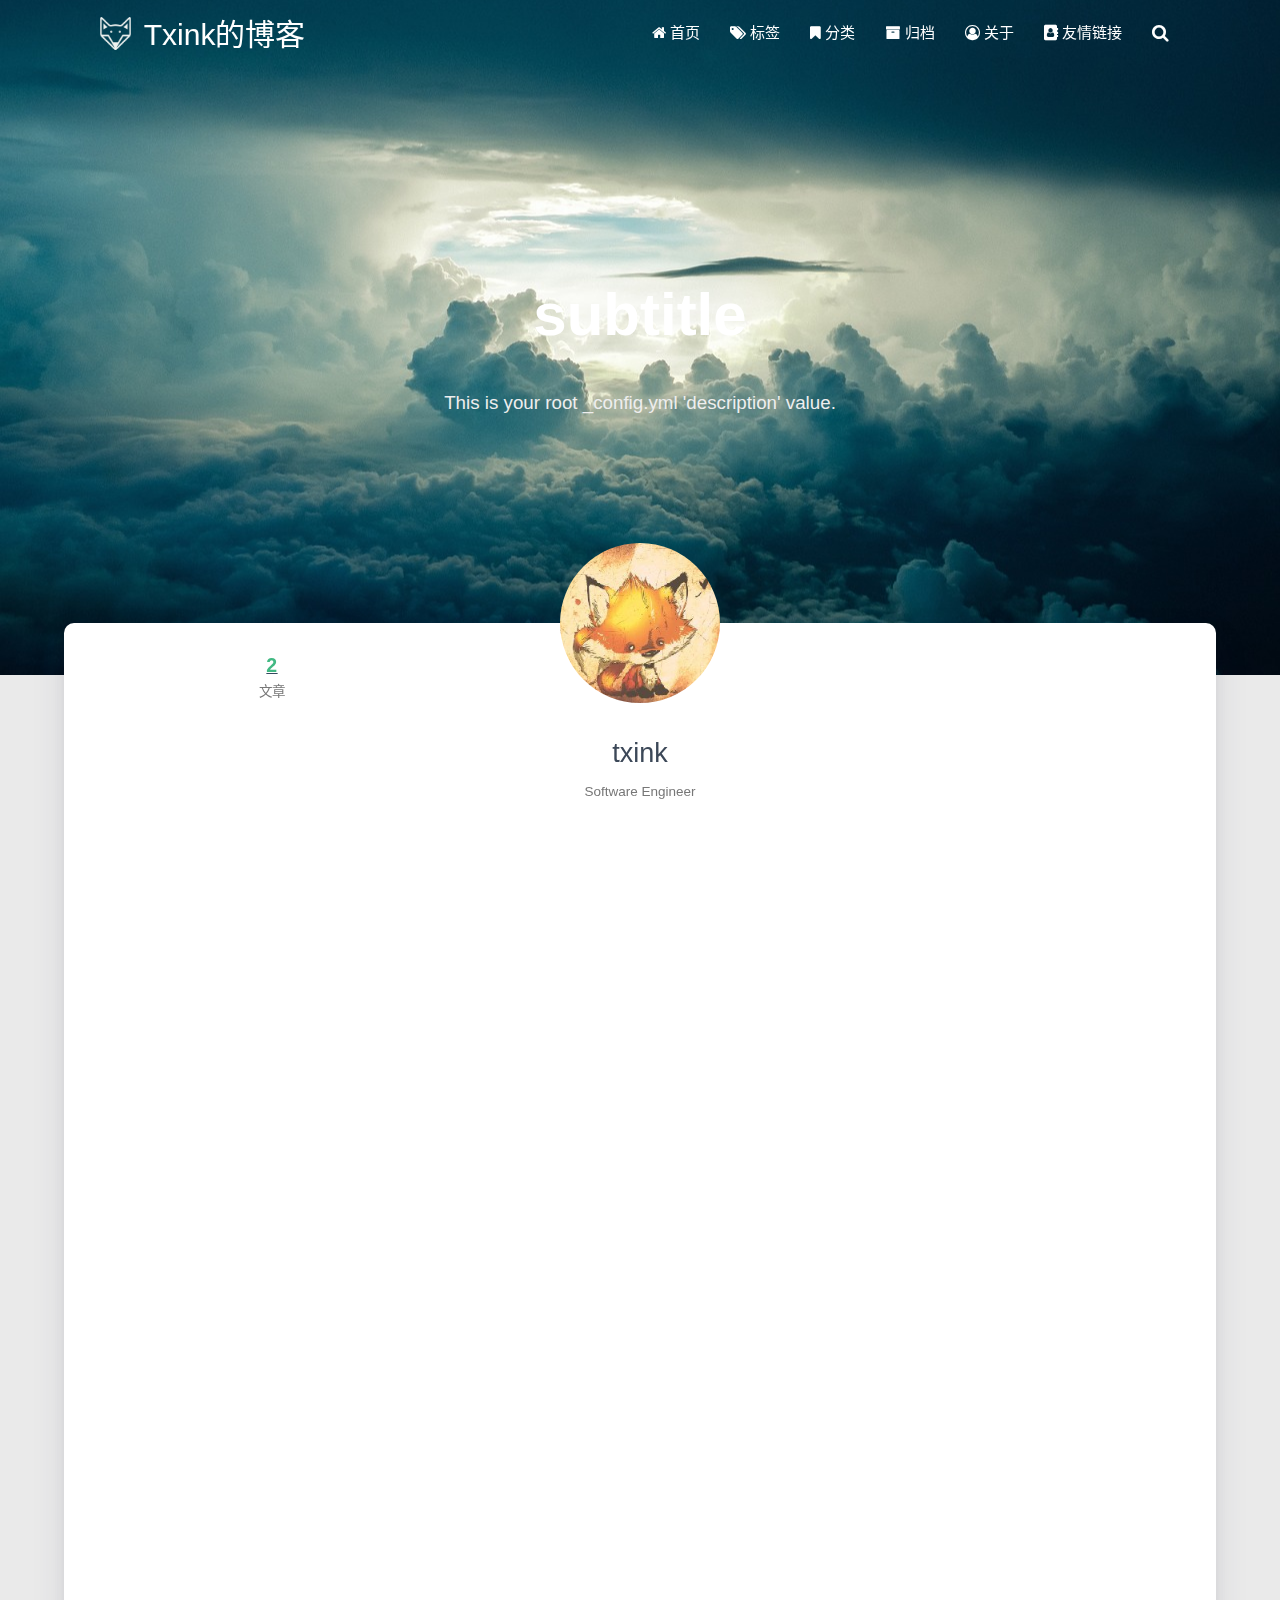
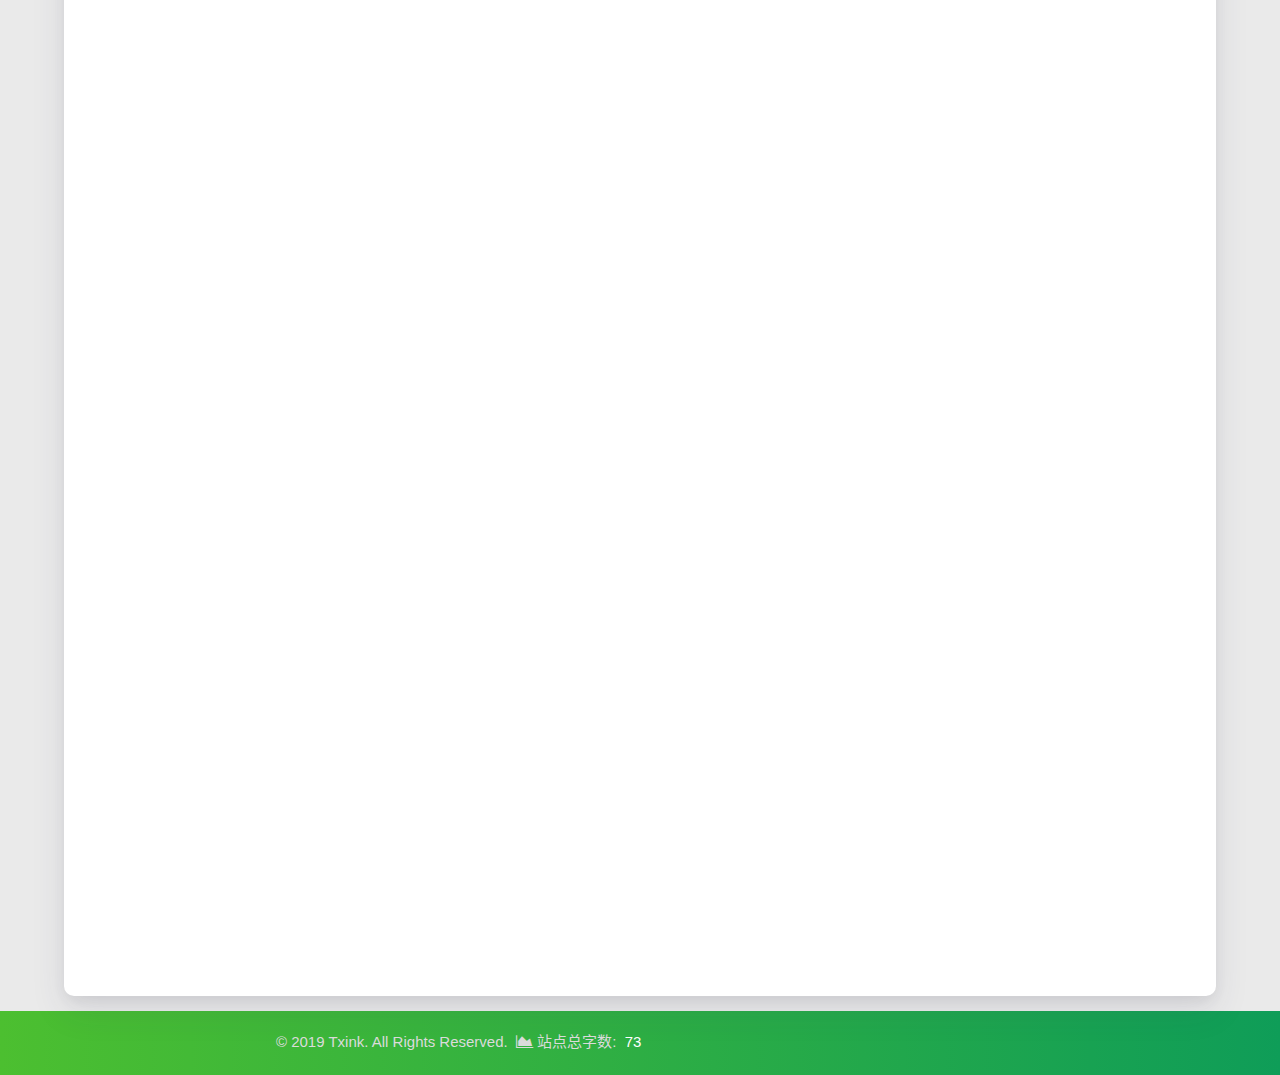
==== about/index.html @ bdb1dfc4 "Site updated: 2019-09-08 16:12:23" ====
<!DOCTYPE HTML>
<html lang="zh-CN">


<head><meta name="generator" content="Hexo 3.9.0">
    <meta charset="utf-8">
    <meta name="keywords" content="关于, Txink的博客">
    <meta name="description" content="关于 | Txink的博客">
    <meta http-equiv="X-UA-Compatible" content="IE=edge">
    <meta name="viewport" content="width=device-width, initial-scale=1.0, user-scalable=no">
    <meta name="renderer" content="webkit|ie-stand|ie-comp">
    <meta name="mobile-web-app-capable" content="yes">
    <meta name="format-detection" content="telephone=no">
    <meta name="apple-mobile-web-app-capable" content="yes">
    <meta name="apple-mobile-web-app-status-bar-style" content="black-translucent">
    <title>关于 | Txink的博客</title>
    <link rel="icon" type="image/png" href="/favicon.png">

    <link rel="stylesheet" type="text/css" href="/libs/awesome/css/font-awesome.min.css">
    <link rel="stylesheet" type="text/css" href="/libs/materialize/materialize.min.css">
    <link rel="stylesheet" type="text/css" href="/libs/aos/aos.css">
    <link rel="stylesheet" type="text/css" href="/libs/animate/animate.min.css">
    <link rel="stylesheet" type="text/css" href="/libs/lightGallery/css/lightgallery.min.css">
    <link rel="stylesheet" type="text/css" href="/css/matery.css">
    <link rel="stylesheet" type="text/css" href="/css/my.css">
    <style type="text/css">
        
    </style>

    <script src="/libs/jquery/jquery-2.2.0.min.js"></script>
<link rel="stylesheet" href="/css/prism-tomorrow.css" type="text/css">
<link rel="stylesheet" href="/css/prism-line-numbers.css" type="text/css"></head>


<body>

<header class="navbar-fixed">
    <nav id="headNav" class="bg-color nav-transparent">
        <div id="navContainer" class="nav-wrapper container">
            <div class="brand-logo">
                <a href="/" class="waves-effect waves-light">
                    
                    <img src="/medias/logo.png" class="logo-img" alt="LOGO">
                    
                    <span class="logo-span">Txink的博客</span>
                </a>
            </div>
            

<a href="#" data-target="mobile-nav" class="sidenav-trigger button-collapse"><i class="fa fa-navicon"></i></a>
<ul class="right">
    
    <li class="hide-on-med-and-down">
        <a href="/" class="waves-effect waves-light">
            
            <i class="fa fa-home"></i>
            
            <span>首页</span>
        </a>
    </li>
    
    <li class="hide-on-med-and-down">
        <a href="/tags" class="waves-effect waves-light">
            
            <i class="fa fa-tags"></i>
            
            <span>标签</span>
        </a>
    </li>
    
    <li class="hide-on-med-and-down">
        <a href="/categories" class="waves-effect waves-light">
            
            <i class="fa fa-bookmark"></i>
            
            <span>分类</span>
        </a>
    </li>
    
    <li class="hide-on-med-and-down">
        <a href="/archives" class="waves-effect waves-light">
            
            <i class="fa fa-archive"></i>
            
            <span>归档</span>
        </a>
    </li>
    
    <li class="hide-on-med-and-down">
        <a href="/about" class="waves-effect waves-light">
            
            <i class="fa fa-user-circle-o"></i>
            
            <span>关于</span>
        </a>
    </li>
    
    <li class="hide-on-med-and-down">
        <a href="/friends" class="waves-effect waves-light">
            
            <i class="fa fa-address-book"></i>
            
            <span>友情链接</span>
        </a>
    </li>
    
    <li>
        <a href="#searchModal" class="modal-trigger waves-effect waves-light">
            <i id="searchIcon" class="fa fa-search" title="搜索"></i>
        </a>
    </li>
</ul>

<div id="mobile-nav" class="side-nav sidenav">

    <div class="mobile-head bg-color">
        
        <img src="/medias/logo.png" class="logo-img circle responsive-img">
        
        <div class="logo-name">Txink的博客</div>
        <div class="logo-desc">
            
            Never really desperate, only the lost of the soul.
            
        </div>
    </div>

    

    <ul class="menu-list mobile-menu-list">
        
        <li>
            <a href="/" class="waves-effect waves-light">
                
                <i class="fa fa-fw fa-home"></i>
                
                首页
            </a>
        </li>
        
        <li>
            <a href="/tags" class="waves-effect waves-light">
                
                <i class="fa fa-fw fa-tags"></i>
                
                标签
            </a>
        </li>
        
        <li>
            <a href="/categories" class="waves-effect waves-light">
                
                <i class="fa fa-fw fa-bookmark"></i>
                
                分类
            </a>
        </li>
        
        <li>
            <a href="/archives" class="waves-effect waves-light">
                
                <i class="fa fa-fw fa-archive"></i>
                
                归档
            </a>
        </li>
        
        <li>
            <a href="/about" class="waves-effect waves-light">
                
                <i class="fa fa-fw fa-user-circle-o"></i>
                
                关于
            </a>
        </li>
        
        <li>
            <a href="/friends" class="waves-effect waves-light">
                
                <i class="fa fa-fw fa-address-book"></i>
                
                友情链接
            </a>
        </li>
        
        
        <li><div class="divider"></div></li>
        <li>
            <a href="https://github.com/blinkfox/hexo-theme-matery" class="waves-effect waves-light" target="_blank">
                <i class="fa fa-github-square fa-fw"></i>Fork Me
            </a>
        </li>
        
    </ul>
</div>

        </div>

        
            <style>
    .nav-transparent .github-corner {
        display: none !important;
    }

    .github-corner {
        position: absolute;
        z-index: 10;
        top: 0;
        right: 0;
        border: 0;
        transform: scale(1.1);
    }

    .github-corner svg {
        color: #0f9d58;
        fill: #fff;
        height: 64px;
        width: 64px;
    }

    .github-corner:hover .octo-arm {
        animation: a 0.56s ease-in-out;
    }

    .github-corner .octo-arm {
        animation: none;
    }

    @keyframes a {
        0%,
        to {
            transform: rotate(0);
        }
        20%,
        60% {
            transform: rotate(-25deg);
        }
        40%,
        80% {
            transform: rotate(10deg);
        }
    }
</style>

<a href="https://github.com/blinkfox/hexo-theme-matery" class="github-corner tooltipped hide-on-med-and-down" target="_blank"
   data-tooltip="Fork Me" data-position="left" data-delay="50">
    <svg viewBox="0 0 250 250" aria-hidden="true">
        <path d="M0,0 L115,115 L130,115 L142,142 L250,250 L250,0 Z"></path>
        <path d="M128.3,109.0 C113.8,99.7 119.0,89.6 119.0,89.6 C122.0,82.7 120.5,78.6 120.5,78.6 C119.2,72.0 123.4,76.3 123.4,76.3 C127.3,80.9 125.5,87.3 125.5,87.3 C122.9,97.6 130.6,101.9 134.4,103.2"
              fill="currentColor" style="transform-origin: 130px 106px;" class="octo-arm"></path>
        <path d="M115.0,115.0 C114.9,115.1 118.7,116.5 119.8,115.4 L133.7,101.6 C136.9,99.2 139.9,98.4 142.2,98.6 C133.8,88.0 127.5,74.4 143.8,58.0 C148.5,53.4 154.0,51.2 159.7,51.0 C160.3,49.4 163.2,43.6 171.4,40.1 C171.4,40.1 176.1,42.5 178.8,56.2 C183.1,58.6 187.2,61.8 190.9,65.4 C194.5,69.0 197.7,73.2 200.1,77.6 C213.8,80.2 216.3,84.9 216.3,84.9 C212.7,93.1 206.9,96.0 205.4,96.6 C205.1,102.4 203.0,107.8 198.3,112.5 C181.9,128.9 168.3,122.5 157.7,114.1 C157.9,116.9 156.7,120.9 152.7,124.9 L141.0,136.5 C139.8,137.7 141.6,141.9 141.8,141.8 Z"
              fill="currentColor" class="octo-body"></path>
    </svg>
</a>
        
    </nav>

</header>

<style type="text/css">
    /* don't remove. */
    .about-cover {
        height: 75vh;
    }
</style>

<div class="bg-cover pd-header about-cover">
    <div class="container">
    <div class="row">
    <div class="col s10 offset-s1 m8 offset-m2 l8 offset-l2">
        <div class="brand">
            <div class="title center-align">
                
                    subtitle
                
            </div>

            <div class="description center-align">
                
                    This is your root _config.yml 'description' value.
                
            </div>
        </div>
    </div>
</div>
<script>
// 每天切换 banner 图.  Switch banner image every day.
$('.bg-cover').css('background-image', 'url(/medias/banner/' + new Date().getDay() + '.jpg)');
</script>
    </div>
</div>

<main class="content">

    <div id="aboutme" class="container about-container">
        <div class="card">
            <div class="card-content">
                <div class="row">
                    <div class="post-statis col l4 hide-on-med-and-down" data-aos="zoom-in-right">
                        
<div class="statis">
    <span class="count"><a href="/" target="_blank">2</a></span>
    <span class="name">文章</span>
</div>





                    </div>
                    <div class="col s12 m12 l4">
                        <div class="profile center-align">
                            <div class="avatar">
                                <img src="/medias/avatar.jpg" alt="txink"
                                     class="circle responsive-img avatar-img">
                            </div>
                            <div class="author">
                                <div class="post-statis hide-on-large-only" data-aos="zoom-in-right">
                                    
<div class="statis">
    <span class="count"><a href="/" target="_blank">2</a></span>
    <span class="name">文章</span>
</div>





                                </div>
                                <div class="title">txink</div>
                                <div class="career">Software Engineer</div>
                                <div class="social-link hide-on-large-only" data-aos="zoom-in-left">
                                    















                                </div>
                            </div>
                        </div>
                    </div>
                    <div class="col l4 hide-on-med-and-down" data-aos="zoom-in-left">
                        <div class="social-link">
                            















                        </div>
                    </div>
                </div>

                <div class="introduction center-align" data-aos="fade-up">If you wish to succeed, you should use persistence as your good friend, experience as your reference, prudence as your brother and hope as your sentry.</div>

                <style type="text/css">
    #posts-chart,
    #categories-chart,
    #tags-chart {
        width: 100%;
        height: 300px;
        margin: 0.5rem auto;
        padding: 0.5rem;
    }
</style>

<div id="postCharts" class="post-charts">
    <div class="title center-align" data-aos="zoom-in-up">
        <i class="fa fa-bar-chart"></i>&nbsp;&nbsp;文章统计图
    </div>
    <div class="row">
        <div class="chart col s12 m6 l4" data-aos="zoom-in-up">
            <div id="posts-chart"></div>
        </div>

        <div class="chart col s12 m6 l4" data-aos="zoom-in-up">
            <div id="categories-chart"></div>
        </div>

        <div class="chart col s12 m6 l4" data-aos="zoom-in-up">
            <div id="tags-chart"></div>
        </div>
    </div>
</div>

<script type="text/javascript" src="/libs/echarts/echarts.min.js"></script>
<script>
    let postsChart = echarts.init(document.getElementById('posts-chart'));
    let categoriesChart = echarts.init(document.getElementById('categories-chart'));
    let tagsChart = echarts.init(document.getElementById('tags-chart'));

    

    let postsOption = {
        title: {
            text: '文章发布统计图',
            top: -5,
            x: 'center'
        },
        tooltip: {
            trigger: 'axis'
        },
        xAxis: {
            type: 'category',
            data: ["2018-09","2018-10","2018-11","2018-12","2019-01","2019-02","2019-03","2019-04","2019-05","2019-06","2019-07","2019-08","2019-09"]
        },
        yAxis: {
            type: 'value',
        },
        series: [
            {
                name: '文章篇数',
                type: 'line',
                color: ['#6772e5'],
                data: [0,0,0,0,0,0,0,0,0,0,0,0,2],
                markPoint: {
                    symbolSize: 45,
                    color: ['#fa755a','#3ecf8e','#82d3f4'],
                    data: [{
                        type: 'max',
                        itemStyle: {color: ['#3ecf8e']},
                        name: '最大值'
                    }, {
                        type: 'min',
                        itemStyle: {color: ['#fa755a']},
                        name: '最小值'
                    }]
                },
                markLine: {
                    itemStyle: {color: ['#ab47bc']},
                    data: [
                        {type: 'average', name: '平均值'}
                    ]
                }
            }
        ]
    };

    

    let categoriesOption = {
        title: {
            text: '文章分类统计图',
            top: -4,
            x: 'center'
        },
        tooltip: {
            trigger: 'item',
            formatter: "{a} <br/>{b} : {c} ({d}%)"
        },
        series: [
            {
                name: '分类',
                type: 'pie',
                radius: '50%',
                color: ['#6772e5', '#ff9e0f', '#fa755a', '#3ecf8e', '#82d3f4', '#ab47bc', '#525f7f', '#f51c47', '#26A69A'],
                data: [],
                itemStyle: {
                    emphasis: {
                        shadowBlur: 10,
                        shadowOffsetX: 0,
                        shadowColor: 'rgba(0, 0, 0, 0.5)'
                    }
                }
            }
        ]
    };

    

    let tagsOption = {
        title: {
            text: 'TOP10 标签统计图',
            top: -5,
            x: 'center'
        },
        tooltip: {},
        xAxis: [
            {
                type: 'category',
                data: []
            }
        ],
        yAxis: [
            {
                type: 'value'
            }
        ],
        series: [
            {
                type: 'bar',
                color: ['#82d3f4'],
                barWidth : 18,
                data: [],
                markPoint: {
                    symbolSize: 45,
                    data: [{
                        type: 'max',
                        itemStyle: {color: ['#3ecf8e']},
                        name: '最大值'
                    }, {
                        type: 'min',
                        itemStyle: {color: ['#fa755a']},
                        name: '最小值'
                    }],
                },
                markLine: {
                    itemStyle: {color: ['#ab47bc']},
                    data: [
                        {type: 'average', name: '平均值'}
                    ]
                }
            }
        ]
    };

    // render the charts
    postsChart.setOption(postsOption);
    categoriesChart.setOption(categoriesOption);
    tagsChart.setOption(tagsOption);
</script>

                
                
<div class="my-projects">
    <div class="title center-align" data-aos="zoom-in-up">
        <i class="fa fa-gift"></i>&nbsp;&nbsp;我的项目
    </div>
    <div class="row">
        
        
        <div class="col s12 m6 l4" data-aos="fade-up">
            <div class="info center-align">
                <a href="http://github.com/blinkfox/hexo-theme-matery" class="icon"
                   style="background: linear-gradient(to bottom right, #66BB6A 0%, #81C784 100%)" target="_blank">
                    <i class="fa fa-meetup"></i>
                </a>
                <div class="info-title">
                    <a href="http://github.com/blinkfox/hexo-theme-matery" target="_blank">hexo-theme-matery</a>
                </div>
                <div class="info-desc">This is a Hexo blog theme with 'Material Design' and responsive design.</div>
            </div>
        </div>
        
        <div class="col s12 m6 l4" data-aos="fade-up">
            <div class="info center-align">
                <a href="https://github.com/blinkfox/zealot" class="icon"
                   style="background: linear-gradient(to bottom right, #F06292 0%, #EF5350 100%)" target="_blank">
                    <i class="fa fa-database"></i>
                </a>
                <div class="info-title">
                    <a href="https://github.com/blinkfox/zealot" target="_blank">zealt</a>
                </div>
                <div class="info-desc">一个轻量级的SQL和参数动态生成工具库</div>
            </div>
        </div>
        
        <div class="col s12 m6 l4" data-aos="fade-up">
            <div class="info center-align">
                <a href="https://github.com/blinkfox/typora-vue-theme" class="icon"
                   style="background: linear-gradient(to bottom right, #29B6F6 0%, #1E88E5 100%)" target="_blank">
                    <i class="fa fa-file-text-o"></i>
                </a>
                <div class="info-title">
                    <a href="https://github.com/blinkfox/typora-vue-theme" target="_blank">typora-vue-theme</a>
                </div>
                <div class="info-desc">This is a typora theme inspired by Vue document style.</div>
            </div>
        </div>
        
        
    </div>
</div>
                

                
                
<div class="my-skills">
    <div class="title center-align" data-aos="zoom-in-up">
        <i class="fa fa-wrench"></i>&nbsp;&nbsp;我的技能
    </div>
    <div class="row">
        
        
        
        <div class="col s12 m6 l6" data-aos="fade-up">
            <div class="skillbar">
                <div class="skillbar-title"
                     style="background: linear-gradient(to right, #FF0066 0%, #FF00CC 100%); width: 85%">
                    <span>Java</span>
                </div>
                <div class="skill-bar-percent">85%</div>
            </div>
        </div>
        
        
        <div class="col s12 m6 l6" data-aos="fade-up">
            <div class="skillbar">
                <div class="skillbar-title"
                     style="background: linear-gradient(to right, #9900FF 0%, #CC66FF 100%); width: 80%">
                    <span>JavaScript</span>
                </div>
                <div class="skill-bar-percent">80%</div>
            </div>
        </div>
        
        
        <div class="col s12 m6 l6" data-aos="fade-up">
            <div class="skillbar">
                <div class="skillbar-title"
                     style="background: linear-gradient(to right, #2196F3 0%, #42A5F5 100%); width: 80%">
                    <span>HTML5</span>
                </div>
                <div class="skill-bar-percent">80%</div>
            </div>
        </div>
        
        
        <div class="col s12 m6 l6" data-aos="fade-up">
            <div class="skillbar">
                <div class="skillbar-title"
                     style="background: linear-gradient(to right, #00BCD4 0%, #80DEEA 100%); width: 70%">
                    <span>CSS</span>
                </div>
                <div class="skill-bar-percent">70%</div>
            </div>
        </div>
        
        
        <div class="col s12 m6 l6" data-aos="fade-up">
            <div class="skillbar">
                <div class="skillbar-title"
                     style="background: linear-gradient(to right, #4CAF50 0%, #81C784 100%); width: 90%">
                    <span>SQL</span>
                </div>
                <div class="skill-bar-percent">90%</div>
            </div>
        </div>
        
        
        <div class="col s12 m6 l6" data-aos="fade-up">
            <div class="skillbar">
                <div class="skillbar-title"
                     style="background: linear-gradient(to right, #FFEB3B 0%, #FFF176 100%); width: 75%">
                    <span>程序设计</span>
                </div>
                <div class="skill-bar-percent">75%</div>
            </div>
        </div>
        
        
    </div>

    

    
    <div class="other-skills chip-container" data-aos="zoom-in-up">
        <div class="sub-title center-align"><i class="fa fa-book"></i>&nbsp;&nbsp;其他技能</div>
        <div class="tag-chips center-align">
            
        </div>
    </div>
    

</div>
                

                
                
<div id="myGallery" class="my-gallery">
    <div class="title center-align" data-aos="zoom-in-up">
        <i class="fa fa-photo"></i>&nbsp;&nbsp;相册
    </div>
    <div class="row">
        
        
        <div class="photo col s12 m6 l4" data-aos="fade-up">
            <div class="img-item" data-src="/medias/featureimages/0.jpg">
                <img src="/medias/featureimages/0.jpg" class="responsive-img">
            </div>
        </div>
        
        <div class="photo col s12 m6 l4" data-aos="fade-up">
            <div class="img-item" data-src="/medias/featureimages/1.jpg">
                <img src="/medias/featureimages/1.jpg" class="responsive-img">
            </div>
        </div>
        
        <div class="photo col s12 m6 l4" data-aos="fade-up">
            <div class="img-item" data-src="/medias/featureimages/2.jpg">
                <img src="/medias/featureimages/2.jpg" class="responsive-img">
            </div>
        </div>
        
        
    </div>
</div>

<script>
    $(function () {
        let animateClass = 'animated pulse';
        $('#myGallery .photo').hover(function () {
            $(this).addClass(animateClass);
        }, function () {
            $(this).removeClass(animateClass);
        });
    });
</script>
                

            </div>
        </div>
    </div>
</main>
<footer class="page-footer bg-color">
    <div class="container row center-align">
        <div class="col s12 m8 l8 copy-right">
            &copy; 2019 Txink. All Rights Reserved.

            
            &nbsp;<i class="fa fa-area-chart"></i>&nbsp;站点总字数:&nbsp;
            <span class="white-color">73</span>
            

            <br>
           
        </div>
    </div>
</footer>

<div class="progress-bar"></div>

<!-- 不蒜子计数初始值纠正 -->
<script>
    $(document).ready(function () {
        var int = setInterval(fixCount, 50);
        var pvcountOffset = 80000;
        var uvcountOffset = 20000;
        function fixCount() {
            if (document.getElementById("busuanzi_container_site_pv").style.display != "none") {
                $("#busuanzi_value_site_pv").html(parseInt($("#busuanzi_value_site_pv").html()) + pvcountOffset);
                clearInterval(int);
            }
            if ($("#busuanzi_container_site_pv").css("display") != "none") {
                $("#busuanzi_value_site_uv").html(parseInt($("#busuanzi_value_site_uv").html()) + uvcountOffset); // 加上初始数据 
                clearInterval(int);
            }
        }
    });
</script>

<script language=javascript>
    function siteTime() {
        window.setTimeout("siteTime()", 1000);
        var seconds = 1000;
        var minutes = seconds * 60;
        var hours = minutes * 60;
        var days = hours * 24;
        var years = days * 365;
        var today = new Date();
        var todayYear = today.getFullYear();
        var todayMonth = today.getMonth() + 1;
        var todayDate = today.getDate();
        var todayHour = today.getHours();
        var todayMinute = today.getMinutes();
        var todaySecond = today.getSeconds();
        /* Date.UTC() -- 返回date对象距世界标准时间(UTC)1970年1月1日午夜之间的毫秒数(时间戳)
        year - 作为date对象的年份，为4位年份值
        month - 0-11之间的整数，做为date对象的月份
        day - 1-31之间的整数，做为date对象的天数
        hours - 0(午夜24点)-23之间的整数，做为date对象的小时数
        minutes - 0-59之间的整数，做为date对象的分钟数
        seconds - 0-59之间的整数，做为date对象的秒数
        microseconds - 0-999之间的整数，做为date对象的毫秒数 */
        var t1 = Date.UTC(2017, 09, 11, 00, 00, 00); //北京时间2018-2-13 00:00:00
        var t2 = Date.UTC(todayYear, todayMonth, todayDate, todayHour, todayMinute, todaySecond);
        var diff = t2 - t1;
        var diffYears = Math.floor(diff / years);
        var diffDays = Math.floor((diff / days) - diffYears * 365);
        var diffHours = Math.floor((diff - (diffYears * 365 + diffDays) * days) / hours);
        var diffMinutes = Math.floor((diff - (diffYears * 365 + diffDays) * days - diffHours * hours) / minutes);
        var diffSeconds = Math.floor((diff - (diffYears * 365 + diffDays) * days - diffHours * hours - diffMinutes * minutes) / seconds);
        document.getElementById("sitetime").innerHTML = "本站已运行 " + diffYears + " 年 " + diffDays + " 天 " + diffHours + " 小时 " + diffMinutes + " 分钟 " + diffSeconds + " 秒";
    }/*因为建站时间还没有一年，就将之注释掉了。需要的可以取消*/
    siteTime();
</script>

<!-- 搜索遮罩框 -->
<div id="searchModal" class="modal">
    <div class="modal-content">
        <div class="search-header">
            <span class="title"><i class="fa fa-search"></i>&nbsp;&nbsp;搜索</span>
            <input type="search" id="searchInput" name="s" placeholder="请输入搜索的关键字"
                   class="search-input">
        </div>
        <div id="searchResult"></div>
    </div>
</div>

<script src="/js/search.js"></script>
<script type="text/javascript">
$(function () {
    searchFunc("/" + "search.xml", 'searchInput', 'searchResult');
});
</script>
<!-- 回到顶部按钮 -->
<div id="backTop" class="top-scroll">
    <a class="btn-floating btn-large waves-effect waves-light" href="#!">
        <i class="fa fa-angle-up"></i>
    </a>
</div>


<script src="/libs/materialize/materialize.min.js"></script>
<script src="/libs/masonry/masonry.pkgd.min.js"></script>
<script src="/libs/aos/aos.js"></script>
<script src="/libs/scrollprogress/scrollProgress.min.js"></script>
<script src="/libs/lightGallery/js/lightgallery-all.min.js"></script>
<script src="/js/matery.js"></script>

<!-- Global site tag (gtag.js) - Google Analytics -->



    <script src="/libs/others/clicklove.js"></script>


    <script async src="/libs/others/busuanzi.pure.mini.js"></script>


</body>
</html>
---- libs/lightGallery/css/lightgallery.min.css ----
.lg-sub-html,.lg-toolbar{background-color:rgba(0,0,0,.45)}@font-face{font-family:lg;src:url(../fonts/lg.eot?n1z373);src:url(../fonts/lg.eot?#iefixn1z373) format("embedded-opentype"),url(../fonts/lg.woff?n1z373) format("woff"),url(../fonts/lg.ttf?n1z373) format("truetype"),url(../fonts/lg.svg?n1z373#lg) format("svg");font-weight:400;font-style:normal}.lg-icon{font-family:lg;speak:none;font-style:normal;font-weight:400;font-variant:normal;text-transform:none;line-height:1;-webkit-font-smoothing:antialiased;-moz-osx-font-smoothing:grayscale}.lg-actions .lg-next,.lg-actions .lg-prev{background-color:rgba(0,0,0,.45);border-radius:2px;color:#999;cursor:pointer;display:block;font-size:22px;margin-top:-10px;padding:8px 10px 9px;position:absolute;top:50%;z-index:1080;border:none;outline:0}.lg-actions .lg-next.disabled,.lg-actions .lg-prev.disabled{pointer-events:none;opacity:.5}.lg-actions .lg-next:hover,.lg-actions .lg-prev:hover{color:#FFF}.lg-actions .lg-next{right:20px}.lg-actions .lg-next:before{content:"\e095"}.lg-actions .lg-prev{left:20px}.lg-actions .lg-prev:after{content:"\e094"}@-webkit-keyframes lg-right-end{0%,100%{left:0}50%{left:-30px}}@-moz-keyframes lg-right-end{0%,100%{left:0}50%{left:-30px}}@-ms-keyframes lg-right-end{0%,100%{left:0}50%{left:-30px}}@keyframes lg-right-end{0%,100%{left:0}50%{left:-30px}}@-webkit-keyframes lg-left-end{0%,100%{left:0}50%{left:30px}}@-moz-keyframes lg-left-end{0%,100%{left:0}50%{left:30px}}@-ms-keyframes lg-left-end{0%,100%{left:0}50%{left:30px}}@keyframes lg-left-end{0%,100%{left:0}50%{left:30px}}.lg-outer.lg-right-end .lg-object{-webkit-animation:lg-right-end .3s;-o-animation:lg-right-end .3s;animation:lg-right-end .3s;position:relative}.lg-outer.lg-left-end .lg-object{-webkit-animation:lg-left-end .3s;-o-animation:lg-left-end .3s;animation:lg-left-end .3s;position:relative}.lg-toolbar{z-index:1082;left:0;position:absolute;top:0;width:100%}.lg-toolbar .lg-icon{color:#999;cursor:pointer;float:right;font-size:24px;height:47px;line-height:27px;padding:10px 0;text-align:center;width:50px;text-decoration:none!important;outline:0;-webkit-transition:color .2s linear;-o-transition:color .2s linear;transition:color .2s linear}.lg-toolbar .lg-icon:hover{color:#FFF}.lg-toolbar .lg-close:after{content:"\e070"}.lg-toolbar .lg-download:after{content:"\e0f2"}.lg-sub-html{bottom:0;color:#EEE;font-size:16px;left:0;padding:10px 40px;position:fixed;right:0;text-align:center;z-index:1080}.lg-sub-html h4{margin:0;font-size:13px;font-weight:700}.lg-sub-html p{font-size:12px;margin:5px 0 0}#lg-counter{color:#999;display:inline-block;font-size:16px;padding-left:20px;padding-top:12px;vertical-align:middle}.lg-next,.lg-prev,.lg-toolbar{opacity:1;-webkit-transition:-webkit-transform .35s cubic-bezier(0,0,.25,1) 0s,opacity .35s cubic-bezier(0,0,.25,1) 0s,color .2s linear;-moz-transition:-moz-transform .35s cubic-bezier(0,0,.25,1) 0s,opacity .35s cubic-bezier(0,0,.25,1) 0s,color .2s linear;-o-transition:-o-transform .35s cubic-bezier(0,0,.25,1) 0s,opacity .35s cubic-bezier(0,0,.25,1) 0s,color .2s linear;transition:transform .35s cubic-bezier(0,0,.25,1) 0s,opacity .35s cubic-bezier(0,0,.25,1) 0s,color .2s linear}.lg-hide-items .lg-prev{opacity:0;-webkit-transform:translate3d(-10px,0,0);transform:translate3d(-10px,0,0)}.lg-hide-items .lg-next{opacity:0;-webkit-transform:translate3d(10px,0,0);transform:translate3d(10px,0,0)}.lg-hide-items .lg-toolbar{opacity:0;-webkit-transform:translate3d(0,-10px,0);transform:translate3d(0,-10px,0)}body:not(.lg-from-hash) .lg-outer.lg-start-zoom .lg-object{-webkit-transform:scale3d(.5,.5,.5);transform:scale3d(.5,.5,.5);opacity:0;-webkit-transition:-webkit-transform 250ms cubic-bezier(0,0,.25,1) 0s,opacity 250ms cubic-bezier(0,0,.25,1)!important;-moz-transition:-moz-transform 250ms cubic-bezier(0,0,.25,1) 0s,opacity 250ms cubic-bezier(0,0,.25,1)!important;-o-transition:-o-transform 250ms cubic-bezier(0,0,.25,1) 0s,opacity 250ms cubic-bezier(0,0,.25,1)!important;transition:transform 250ms cubic-bezier(0,0,.25,1) 0s,opacity 250ms cubic-bezier(0,0,.25,1)!important;-webkit-transform-origin:50% 50%;-moz-transform-origin:50% 50%;-ms-transform-origin:50% 50%;transform-origin:50% 50%}body:not(.lg-from-hash) .lg-outer.lg-start-zoom .lg-item.lg-complete .lg-object{-webkit-transform:scale3d(1,1,1);transform:scale3d(1,1,1);opacity:1}.lg-outer .lg-thumb-outer{background-color:#0D0A0A;bottom:0;position:absolute;width:100%;z-index:1080;max-height:350px;-webkit-transform:translate3d(0,100%,0);transform:translate3d(0,100%,0);-webkit-transition:-webkit-transform .25s cubic-bezier(0,0,.25,1) 0s;-moz-transition:-moz-transform .25s cubic-bezier(0,0,.25,1) 0s;-o-transition:-o-transform .25s cubic-bezier(0,0,.25,1) 0s;transition:transform .25s cubic-bezier(0,0,.25,1) 0s}.lg-outer .lg-thumb-outer.lg-grab .lg-thumb-item{cursor:-webkit-grab;cursor:-moz-grab;cursor:-o-grab;cursor:-ms-grab;cursor:grab}.lg-outer .lg-thumb-outer.lg-grabbing .lg-thumb-item{cursor:move;cursor:-webkit-grabbing;cursor:-moz-grabbing;cursor:-o-grabbing;cursor:-ms-grabbing;cursor:grabbing}.lg-outer .lg-thumb-outer.lg-dragging .lg-thumb{-webkit-transition-duration:0s!important;transition-duration:0s!important}.lg-outer.lg-thumb-open .lg-thumb-outer{-webkit-transform:translate3d(0,0,0);transform:translate3d(0,0,0)}.lg-outer .lg-thumb{padding:10px 0;height:100%;margin-bottom:-5px}.lg-outer .lg-thumb-item{cursor:pointer;float:left;overflow:hidden;height:100%;border:2px solid #FFF;border-radius:4px;margin-bottom:5px}@media (min-width:1025px){.lg-outer .lg-thumb-item{-webkit-transition:border-color .25s ease;-o-transition:border-color .25s ease;transition:border-color .25s ease}}.lg-outer .lg-thumb-item.active,.lg-outer .lg-thumb-item:hover{border-color:#a90707}.lg-outer .lg-thumb-item img{width:100%;height:100%;object-fit:cover}.lg-outer.lg-has-thumb .lg-item{padding-bottom:120px}.lg-outer.lg-can-toggle .lg-item{padding-bottom:0}.lg-outer.lg-pull-caption-up .lg-sub-html{-webkit-transition:bottom .25s ease;-o-transition:bottom .25s ease;transition:bottom .25s ease}.lg-outer.lg-pull-caption-up.lg-thumb-open .lg-sub-html{bottom:100px}.lg-outer .lg-toogle-thumb{background-color:#0D0A0A;border-radius:2px 2px 0 0;color:#999;cursor:pointer;font-size:24px;height:39px;line-height:27px;padding:5px 0;position:absolute;right:20px;text-align:center;top:-39px;width:50px}.lg-outer .lg-toogle-thumb:hover,.lg-outer.lg-dropdown-active #lg-share{color:#FFF}.lg-outer .lg-toogle-thumb:after{content:"\e1ff"}.lg-outer .lg-video-cont{display:inline-block;vertical-align:middle;max-width:1140px;max-height:100%;width:100%;padding:0 5px}.lg-outer .lg-video{width:100%;height:0;padding-bottom:56.25%;overflow:hidden;position:relative}.lg-outer .lg-video .lg-object{display:inline-block;position:absolute;top:0;left:0;width:100%!important;height:100%!important}.lg-outer .lg-video .lg-video-play{width:84px;height:59px;position:absolute;left:50%;top:50%;margin-left:-42px;margin-top:-30px;z-index:1080;cursor:pointer}.lg-outer .lg-has-iframe .lg-video{-webkit-overflow-scrolling:touch;overflow:auto}.lg-outer .lg-has-vimeo .lg-video-play{background:url(../img/vimeo-play.png) no-repeat}.lg-outer .lg-has-vimeo:hover .lg-video-play{background:url(../img/vimeo-play.png) 0 -58px no-repeat}.lg-outer .lg-has-html5 .lg-video-play{background:url(../img/video-play.png) no-repeat;height:64px;margin-left:-32px;margin-top:-32px;width:64px;opacity:.8}.lg-outer .lg-has-html5:hover .lg-video-play{opacity:1}.lg-outer .lg-has-youtube .lg-video-play{background:url(../img/youtube-play.png) no-repeat}.lg-outer .lg-has-youtube:hover .lg-video-play{background:url(../img/youtube-play.png) 0 -60px no-repeat}.lg-outer .lg-video-object{width:100%!important;height:100%!important;position:absolute;top:0;left:0}.lg-outer .lg-has-video .lg-video-object{visibility:hidden}.lg-outer .lg-has-video.lg-video-playing .lg-object,.lg-outer .lg-has-video.lg-video-playing .lg-video-play{display:none}.lg-outer .lg-has-video.lg-video-playing .lg-video-object{visibility:visible}.lg-progress-bar{background-color:#333;height:5px;left:0;position:absolute;top:0;width:100%;z-index:1083;opacity:0;-webkit-transition:opacity 80ms ease 0s;-moz-transition:opacity 80ms ease 0s;-o-transition:opacity 80ms ease 0s;transition:opacity 80ms ease 0s}.lg-progress-bar .lg-progress{background-color:#a90707;height:5px;width:0}.lg-progress-bar.lg-start .lg-progress{width:100%}.lg-show-autoplay .lg-progress-bar{opacity:1}.lg-autoplay-button:after{content:"\e01d"}.lg-show-autoplay .lg-autoplay-button:after{content:"\e01a"}.lg-outer.lg-css3.lg-zoom-dragging .lg-item.lg-complete.lg-zoomable .lg-image,.lg-outer.lg-css3.lg-zoom-dragging .lg-item.lg-complete.lg-zoomable .lg-img-wrap{-webkit-transition-duration:0s;transition-duration:0s}.lg-outer.lg-use-transition-for-zoom .lg-item.lg-complete.lg-zoomable .lg-img-wrap{-webkit-transition:-webkit-transform .3s cubic-bezier(0,0,.25,1) 0s;-moz-transition:-moz-transform .3s cubic-bezier(0,0,.25,1) 0s;-o-transition:-o-transform .3s cubic-bezier(0,0,.25,1) 0s;transition:transform .3s cubic-bezier(0,0,.25,1) 0s}.lg-outer.lg-use-left-for-zoom .lg-item.lg-complete.lg-zoomable .lg-img-wrap{-webkit-transition:left .3s cubic-bezier(0,0,.25,1) 0s,top .3s cubic-bezier(0,0,.25,1) 0s;-moz-transition:left .3s cubic-bezier(0,0,.25,1) 0s,top .3s cubic-bezier(0,0,.25,1) 0s;-o-transition:left .3s cubic-bezier(0,0,.25,1) 0s,top .3s cubic-bezier(0,0,.25,1) 0s;transition:left .3s cubic-bezier(0,0,.25,1) 0s,top .3s cubic-bezier(0,0,.25,1) 0s}.lg-outer .lg-item.lg-complete.lg-zoomable .lg-img-wrap{-webkit-transform:translate3d(0,0,0);transform:translate3d(0,0,0);-webkit-backface-visibility:hidden;-moz-backface-visibility:hidden;backface-visibility:hidden}.lg-outer .lg-item.lg-complete.lg-zoomable .lg-image{-webkit-transform:scale3d(1,1,1);transform:scale3d(1,1,1);-webkit-transition:-webkit-transform .3s cubic-bezier(0,0,.25,1) 0s,opacity .15s!important;-moz-transition:-moz-transform .3s cubic-bezier(0,0,.25,1) 0s,opacity .15s!important;-o-transition:-o-transform .3s cubic-bezier(0,0,.25,1) 0s,opacity .15s!important;transition:transform .3s cubic-bezier(0,0,.25,1) 0s,opacity .15s!important;-webkit-transform-origin:0 0;-moz-transform-origin:0 0;-ms-transform-origin:0 0;transform-origin:0 0;-webkit-backface-visibility:hidden;-moz-backface-visibility:hidden;backface-visibility:hidden}#lg-zoom-in:after{content:"\e311"}#lg-actual-size{font-size:20px}#lg-actual-size:after{content:"\e033"}#lg-zoom-out{opacity:.5;pointer-events:none}#lg-zoom-out:after{content:"\e312"}.lg-zoomed #lg-zoom-out{opacity:1;pointer-events:auto}.lg-outer .lg-pager-outer{bottom:60px;left:0;position:absolute;right:0;text-align:center;z-index:1080;height:10px}.lg-outer .lg-pager-outer.lg-pager-hover .lg-pager-cont{overflow:visible}.lg-outer .lg-pager-cont{cursor:pointer;display:inline-block;overflow:hidden;position:relative;vertical-align:top;margin:0 5px}.lg-outer .lg-pager-cont:hover .lg-pager-thumb-cont{opacity:1;-webkit-transform:translate3d(0,0,0);transform:translate3d(0,0,0)}.lg-outer .lg-pager-cont.lg-pager-active .lg-pager{box-shadow:0 0 0 2px #fff inset}.lg-outer .lg-pager-thumb-cont{background-color:#fff;color:#FFF;bottom:100%;height:83px;left:0;margin-bottom:20px;margin-left:-60px;opacity:0;padding:5px;position:absolute;width:120px;border-radius:3px;-webkit-transition:opacity .15s ease 0s,-webkit-transform .15s ease 0s;-moz-transition:opacity .15s ease 0s,-moz-transform .15s ease 0s;-o-transition:opacity .15s ease 0s,-o-transform .15s ease 0s;transition:opacity .15s ease 0s,transform .15s ease 0s;-webkit-transform:translate3d(0,5px,0);transform:translate3d(0,5px,0)}.lg-outer .lg-pager-thumb-cont img{width:100%;height:100%}.lg-outer .lg-pager{background-color:rgba(255,255,255,.5);border-radius:50%;box-shadow:0 0 0 8px rgba(255,255,255,.7) inset;display:block;height:12px;-webkit-transition:box-shadow .3s ease 0s;-o-transition:box-shadow .3s ease 0s;transition:box-shadow .3s ease 0s;width:12px}.lg-outer .lg-pager:focus,.lg-outer .lg-pager:hover{box-shadow:0 0 0 8px #fff inset}.lg-outer .lg-caret{border-left:10px solid transparent;border-right:10px solid transparent;border-top:10px dashed;bottom:-10px;display:inline-block;height:0;left:50%;margin-left:-5px;position:absolute;vertical-align:middle;width:0}.lg-fullscreen:after{content:"\e20c"}.lg-fullscreen-on .lg-fullscreen:after{content:"\e20d"}.lg-outer #lg-dropdown-overlay{background-color:rgba(0,0,0,.25);bottom:0;cursor:default;left:0;position:fixed;right:0;top:0;z-index:1081;opacity:0;visibility:hidden;-webkit-transition:visibility 0s linear .18s,opacity .18s linear 0s;-o-transition:visibility 0s linear .18s,opacity .18s linear 0s;transition:visibility 0s linear .18s,opacity .18s linear 0s}.lg-outer.lg-dropdown-active #lg-dropdown-overlay,.lg-outer.lg-dropdown-active .lg-dropdown{-webkit-transition-delay:0s;transition-delay:0s;-moz-transform:translate3d(0,0,0);-o-transform:translate3d(0,0,0);-ms-transform:translate3d(0,0,0);-webkit-transform:translate3d(0,0,0);transform:translate3d(0,0,0);opacity:1;visibility:visible}.lg-outer .lg-dropdown{background-color:#fff;border-radius:2px;font-size:14px;list-style-type:none;margin:0;padding:10px 0;position:absolute;right:0;text-align:left;top:50px;opacity:0;visibility:hidden;-moz-transform:translate3d(0,5px,0);-o-transform:translate3d(0,5px,0);-ms-transform:translate3d(0,5px,0);-webkit-transform:translate3d(0,5px,0);transform:translate3d(0,5px,0);-webkit-transition:-webkit-transform .18s linear 0s,visibility 0s linear .5s,opacity .18s linear 0s;-moz-transition:-moz-transform .18s linear 0s,visibility 0s linear .5s,opacity .18s linear 0s;-o-transition:-o-transform .18s linear 0s,visibility 0s linear .5s,opacity .18s linear 0s;transition:transform .18s linear 0s,visibility 0s linear .5s,opacity .18s linear 0s}.lg-outer .lg-dropdown:after{content:"";display:block;height:0;width:0;position:absolute;border:8px solid transparent;border-bottom-color:#FFF;right:16px;top:-16px}.lg-outer .lg-dropdown>li:last-child{margin-bottom:0}.lg-outer .lg-dropdown>li:hover .lg-icon,.lg-outer .lg-dropdown>li:hover a{color:#333}.lg-outer .lg-dropdown a{color:#333;display:block;white-space:pre;padding:4px 12px;font-family:"Open Sans","Helvetica Neue",Helvetica,Arial,sans-serif;font-size:12px}.lg-outer .lg-dropdown a:hover{background-color:rgba(0,0,0,.07)}.lg-outer .lg-dropdown .lg-dropdown-text{display:inline-block;line-height:1;margin-top:-3px;vertical-align:middle}.lg-outer .lg-dropdown .lg-icon{color:#333;display:inline-block;float:none;font-size:20px;height:auto;line-height:1;margin-right:8px;padding:0;vertical-align:middle;width:auto}.lg-outer,.lg-outer .lg,.lg-outer .lg-inner{width:100%;height:100%}.lg-outer #lg-share{position:relative}.lg-outer #lg-share:after{content:"\e80d"}.lg-outer #lg-share-facebook .lg-icon{color:#3b5998}.lg-outer #lg-share-facebook .lg-icon:after{content:"\e901"}.lg-outer #lg-share-twitter .lg-icon{color:#00aced}.lg-outer #lg-share-twitter .lg-icon:after{content:"\e904"}.lg-outer #lg-share-googleplus .lg-icon{color:#dd4b39}.lg-outer #lg-share-googleplus .lg-icon:after{content:"\e902"}.lg-outer #lg-share-pinterest .lg-icon{color:#cb2027}.lg-outer #lg-share-pinterest .lg-icon:after{content:"\e903"}.lg-group:after{content:"";display:table;clear:both}.lg-outer{position:fixed;top:0;left:0;z-index:1050;text-align:left;opacity:0;-webkit-transition:opacity .15s ease 0s;-o-transition:opacity .15s ease 0s;transition:opacity .15s ease 0s}.lg-outer *{-webkit-box-sizing:border-box;-moz-box-sizing:border-box;box-sizing:border-box}.lg-outer.lg-visible{opacity:1}.lg-outer.lg-css3 .lg-item.lg-current,.lg-outer.lg-css3 .lg-item.lg-next-slide,.lg-outer.lg-css3 .lg-item.lg-prev-slide{-webkit-transition-duration:inherit!important;transition-duration:inherit!important;-webkit-transition-timing-function:inherit!important;transition-timing-function:inherit!important}.lg-outer.lg-css3.lg-dragging .lg-item.lg-current,.lg-outer.lg-css3.lg-dragging .lg-item.lg-next-slide,.lg-outer.lg-css3.lg-dragging .lg-item.lg-prev-slide{-webkit-transition-duration:0s!important;transition-duration:0s!important;opacity:1}.lg-outer.lg-grab img.lg-object{cursor:-webkit-grab;cursor:-moz-grab;cursor:-o-grab;cursor:-ms-grab;cursor:grab}.lg-outer.lg-grabbing img.lg-object{cursor:move;cursor:-webkit-grabbing;cursor:-moz-grabbing;cursor:-o-grabbing;cursor:-ms-grabbing;cursor:grabbing}.lg-outer .lg{position:relative;overflow:hidden;margin-left:auto;margin-right:auto;max-width:100%;max-height:100%}.lg-outer .lg-inner{position:absolute;left:0;top:0;white-space:nowrap}.lg-outer .lg-item{background:url(../img/loading.gif) center center no-repeat;display:none!important}.lg-outer.lg-css .lg-current,.lg-outer.lg-css3 .lg-current,.lg-outer.lg-css3 .lg-next-slide,.lg-outer.lg-css3 .lg-prev-slide{display:inline-block!important}.lg-outer .lg-img-wrap,.lg-outer .lg-item{display:inline-block;text-align:center;position:absolute;width:100%;height:100%}.lg-outer .lg-img-wrap:before,.lg-outer .lg-item:before{content:"";display:inline-block;height:50%;width:1px;margin-right:-1px}.lg-outer .lg-img-wrap{position:absolute;padding:0 5px;left:0;right:0;top:0;bottom:0}.lg-outer .lg-item.lg-complete{background-image:none}.lg-outer .lg-item.lg-current{z-index:1060}.lg-outer .lg-image{display:inline-block;vertical-align:middle;max-width:100%;max-height:100%;width:auto!important;height:auto!important}.lg-outer.lg-show-after-load .lg-item .lg-object,.lg-outer.lg-show-after-load .lg-item .lg-video-play{opacity:0;-webkit-transition:opacity .15s ease 0s;-o-transition:opacity .15s ease 0s;transition:opacity .15s ease 0s}.lg-outer.lg-show-after-load .lg-item.lg-complete .lg-object,.lg-outer.lg-show-after-load .lg-item.lg-complete .lg-video-play{opacity:1}.lg-outer .lg-empty-html,.lg-outer.lg-hide-download #lg-download{display:none}.lg-backdrop{position:fixed;top:0;left:0;right:0;bottom:0;z-index:1040;background-color:#000;opacity:0;-webkit-transition:opacity .15s ease 0s;-o-transition:opacity .15s ease 0s;transition:opacity .15s ease 0s}.lg-backdrop.in{opacity:1}.lg-css3.lg-no-trans .lg-current,.lg-css3.lg-no-trans .lg-next-slide,.lg-css3.lg-no-trans .lg-prev-slide{-webkit-transition:none 0s ease 0s!important;-moz-transition:none 0s ease 0s!important;-o-transition:none 0s ease 0s!important;transition:none 0s ease 0s!important}.lg-css3.lg-use-css3 .lg-item,.lg-css3.lg-use-left .lg-item{-webkit-backface-visibility:hidden;-moz-backface-visibility:hidden;backface-visibility:hidden}.lg-css3.lg-fade .lg-item{opacity:0}.lg-css3.lg-fade .lg-item.lg-current{opacity:1}.lg-css3.lg-fade .lg-item.lg-current,.lg-css3.lg-fade .lg-item.lg-next-slide,.lg-css3.lg-fade .lg-item.lg-prev-slide{-webkit-transition:opacity .1s ease 0s;-moz-transition:opacity .1s ease 0s;-o-transition:opacity .1s ease 0s;transition:opacity .1s ease 0s}.lg-css3.lg-slide.lg-use-css3 .lg-item{opacity:0}.lg-css3.lg-slide.lg-use-css3 .lg-item.lg-prev-slide{-webkit-transform:translate3d(-100%,0,0);transform:translate3d(-100%,0,0)}.lg-css3.lg-slide.lg-use-css3 .lg-item.lg-next-slide{-webkit-transform:translate3d(100%,0,0);transform:translate3d(100%,0,0)}.lg-css3.lg-slide.lg-use-css3 .lg-item.lg-current{-webkit-transform:translate3d(0,0,0);transform:translate3d(0,0,0);opacity:1}.lg-css3.lg-slide.lg-use-css3 .lg-item.lg-current,.lg-css3.lg-slide.lg-use-css3 .lg-item.lg-next-slide,.lg-css3.lg-slide.lg-use-css3 .lg-item.lg-prev-slide{-webkit-transition:-webkit-transform 1s cubic-bezier(0,0,.25,1) 0s,opacity .1s ease 0s;-moz-transition:-moz-transform 1s cubic-bezier(0,0,.25,1) 0s,opacity .1s ease 0s;-o-transition:-o-transform 1s cubic-bezier(0,0,.25,1) 0s,opacity .1s ease 0s;transition:transform 1s cubic-bezier(0,0,.25,1) 0s,opacity .1s ease 0s}.lg-css3.lg-slide.lg-use-left .lg-item{opacity:0;position:absolute;left:0}.lg-css3.lg-slide.lg-use-left .lg-item.lg-prev-slide{left:-100%}.lg-css3.lg-slide.lg-use-left .lg-item.lg-next-slide{left:100%}.lg-css3.lg-slide.lg-use-left .lg-item.lg-current{left:0;opacity:1}.lg-css3.lg-slide.lg-use-left .lg-item.lg-current,.lg-css3.lg-slide.lg-use-left .lg-item.lg-next-slide,.lg-css3.lg-slide.lg-use-left .lg-item.lg-prev-slide{-webkit-transition:left 1s cubic-bezier(0,0,.25,1) 0s,opacity .1s ease 0s;-moz-transition:left 1s cubic-bezier(0,0,.25,1) 0s,opacity .1s ease 0s;-o-transition:left 1s cubic-bezier(0,0,.25,1) 0s,opacity .1s ease 0s;transition:left 1s cubic-bezier(0,0,.25,1) 0s,opacity .1s ease 0s}
---- css/matery.css ----
/*全局基础样式*/
/*小屏幕下(手机类)的样式*/
@media only screen and (max-width: 601px) {
    .container {
        width: 95%;
    }
}

/*中等屏幕下(平板类)的样式*/
@media only screen and (min-width: 600px) and (max-width: 992px) {
    .container {
        width: 90%;
    }
}

/*大屏幕下(桌面类)的样式*/
@media only screen and (min-width: 993px) {
    .container {
        width: 85%;
        max-width: 1125px;
    }

    .post-container {
        width: 90%;
        margin: 0 auto;
        max-width: 1250px;
    }
}

body {
    background-color: #eaeaea;
    margin: 0;
    color: #34495e;
}

h1 {
    margin: 48px 0 22px -5px;
    font-size: 2.0rem;
    font-weight: bold;
    line-height: 2.0rem;
}

h2 {
    margin: 42px 0 18px -5px;
    font-size: 1.8rem;
    font-weight: bold;
    line-height: 1.8rem;
}

h3 {
    margin: 38px 0 15px -4px;
    font-size: 1.6rem;
    font-weight: bold;
    line-height: 1.7rem;
}

h4 {
    margin: 32px 0 12px -4px;
    font-size: 1.45rem;
    font-weight: bold;
    line-height: 1.45rem;
}

h5 {
    margin: 28px 0 8px -4px;
    font-size: 1.2rem;
    font-weight: bold;
    line-height: 1.2rem;
}

h6 {
    margin: 22px 0 4px -4px;
    font-size: 1.1rem;
    line-height: 1.1rem;
}

p {
    font-size: 1rem;
    line-height: 1.5rem;
}

hr {
    margin: 20px 0;
    border: 0;
    border-top: 1px solid #ccc;
}

blockquote {
    border-left: 5px solid #42b983;
    padding: 1rem 0.8rem 0.2rem 0.8rem;
    color: #666;
    background-color: rgba(66, 185, 131, .1);
}

pre {
    padding: 1.5rem !important;
    margin: 1rem 0 !important;
    background: #272822;
    overflow: auto;
    border-radius: 0.35rem;
    tab-size: 4;
}

code {
    padding: 1px 5px;
    font-family: Inconsolata, Monaco, Consolas, 'Courier New', Courier, monospace;
    font-size: 0.91rem;
    color: #e96900;
    background-color: #f8f8f8;
    border-radius: 2px;
}

pre code {
    padding: 0;
    color: #e8eaf6;
    background-color: #272822;
}

pre[class*="language-"] {
    padding: 1.2em;
    margin: .5em 0;
}

code[class*="language-"],
pre[class*="language-"] {
    color: #e8eaf6;
    white-space: pre-wrap !important;
}

b,
strong {
    font-weight: bold;
}

dfn {
    font-style: italic;
}

small {
    font-size: 85%;
}

cite {
    font-style: normal;
}

mark {
    background-color: #fcf8e3;
    padding: .2em;
}

.card {
    border-radius: 10px;
    box-shadow: 0 15px 35px rgba(50, 50, 93, .1), 0 5px 15px rgba(0, 0, 0, .07) !important;
}

.card .card-image img {
    border-radius: 5px 5px 0 0;
}

.container .row {
    margin-bottom: 0;
}

.bg-color {
    background-image: linear-gradient(to right, #4cbf30 0%, #0f9d58 100%);
}

.text-color {
    color: #0f9d58 !important;
}

.white-color {
    color: #fff;
}

.progress-bar {
    height: 4px;
    position: fixed;
    bottom: 0;
    z-index: 300;
    background: linear-gradient(to right, #4cbf30 0%, #0f9d58 100%);
    opacity: 0.8;
}

.sidenav-overlay {
    z-index: 500;
}

.pd-header {
    margin-top: -64px;
}

header .side-nav {
    width: 240px;
    z-index: 999;
    box-shadow: 0 2px 5px 0 rgba(0, 0, 0, 0.16), 0 7px 10px 0 rgba(0, 0, 0, 0.12);
}

nav {
    box-shadow: 0 2px 5px 0 rgba(0, 0, 0, 0.16), 0 7px 10px 0 rgba(0, 0, 0, 0.12);
}

header .nav-transparent {
    background-color: transparent !important;
    background-image: none;
    box-shadow: none;
}

header nav .brand-span {
    font-size: 1.45rem;
}

header .brand-logo .logo-img {
    height: 45px;
    vertical-align: middle;
    padding-bottom: 6px;
}

header .brand-logo .logo-span {
    font-size: 2rem;
}

header .button-collapse i {
    font-size: 1.5rem;
}

header .side-nav .mobile-head {
    padding: 0 15px;
}

header .side-nav .mobile-head img {
    margin-top: 30px;
    width: 75px;
    height: 75px;
}

header .side-nav .mobile-head .logo-name {
    margin-top: -30px;
    padding-left: 10px;
    font-size: 1.5rem;
}

header .side-nav .mobile-head .logo-desc {
    margin-top: -10px;
    padding-left: 10px;
    padding-bottom: 10px;
    font-size: 0.8rem;
    line-height: 1.3rem;
    color: #e3e3e3;
}

header .side-nav .menu-list li {
    padding: 0;
    margin-left: -15px;
}

header .side-nav .menu-list a {
    height: 50px;
    line-height: 50px;
    color: #34495e !important;
}

.mobile-menu-list a i {
    margin-left: 8px !important;
    font-size: 1.16rem;
    color: #34495e !important;
}

header .side-nav .fa-fw {
    width: 3.3rem;
    text-align: left;
}

header .side-nav .social-link {
    position: absolute;
    bottom: 45px;
    padding-left: 15px;
}

.social-link a {
    font-size: 1.2rem;
    display: inline;
    padding: 0 12px;
}

.cover-btns {
    position: relative;
    top: 10vh;
    text-align: center;
}

.cover-btns a {
    margin: 10px 15px;
    padding: 0 35px;
    height: 45px;
    line-height: 45px;
    font-size: 1rem;
    color: #fff;
    border: 1px solid #fff;
    background-color: transparent;
    border-radius: 30px;
    box-shadow: none;
}

.cover-btns a:hover {
    border: 1px solid #f44336;
    background-color: #f44336;
    box-shadow: 0 14px 26px -12px rgba(233, 30, 99, 0.42), 0 4px 23px 0 rgba(0, 0, 0, 0.12), 0 8px 10px -5px rgba(233, 30, 99, 0.2);
}

.cover-btns a i {
    font-size: 1.1rem;
    padding-right: 5px;
}

.cover-social-link {
    position: relative;
    top: 18vh;
    text-align: center;
}

.cover-social-link a {
    padding: 0 15px;
    font-size: 1.35rem;
    color: #fff;
}

header .go-back {
    float: left;
    position: relative;
    padding-left: 5px;
    padding-right: 5px;
    z-index: 1;
    height: 56px;
}

header .go-back i {
    font-size: 1.6rem;
    font-weight: 200;
    line-height: 56px;
}

/* 背景图效果. */
.bg-cover {
    position: relative;
    display: flex;
    align-items: center;
    height: 60vh;
    padding: 0;
    border: 0;
    overflow: hidden;
    background-position: center center;
    background-size: cover;
    transform: translate3d(0px, 0px, 0px);
}

.index-cover {
    height: 100vh;
}

.post-cover {
    height: 40vh !important;
}

.bg-cover:after {
    -webkit-animation: rainbow 60s infinite;
    animation: rainbow 60s infinite;
}

.bg-cover:before, .bg-cover:after {
    position: absolute;
    z-index: 1;
    width: 100%;
    height: 100%;
    display: block;
    left: 0;
    top: 0;
    content: "";
}

.bg-cover .container {
    position: relative;
    color: #fff;
    z-index: 2;
}

.bg-cover .title {
    font-size: 4rem;
    font-weight: 700;
    line-height: 1.85em;
    margin-bottom: 20px;
    position: relative;
}

.bg-cover .description {
    font-size: 1.25rem;
    font-weight: 300;
    line-height: 1.4em;
    color: #eee;
}

.bg-cover .post-title {
    font-size: 1.9rem;
}

@-webkit-keyframes rainbow {
    0%,
    100% {
        background: rgba(156, 39, 176, 0.75);
        background: linear-gradient(45deg, rgba(156, 39, 176, 0.75) 0%, rgba(156, 39, 176, 0.65) 100%);
        background: -moz-linear-gradient(135deg, rgba(156, 39, 176, 0.75) 0%, rgba(156, 39, 176, 0.65) 100%);
        background: -webkit-linear-gradient(135deg, rgba(156, 39, 176, 0.75) 0%, rgba(156, 39, 176, 0.65) 100%);
    }
    16% {
        background: rgba(132, 13, 121, 0.75);
        background: linear-gradient(45deg, rgba(132, 13, 121, 0.75) 0%, rgba(132, 13, 121, 0.65) 100%);
        background: -moz-linear-gradient(135deg, rgba(132, 13, 121, 0.75) 0%, rgba(132, 13, 121, 0.65) 100%);
        background: -webkit-linear-gradient(135deg, rgba(132, 13, 121, 0.75) 0%, rgba(132, 13, 121, 0.65) 100%);
    }
    32% {
        background: rgba(239, 83, 80, 0.75);
        background: linear-gradient(45deg, rgba(239, 83, 80, 0.75) 0%, rgba(239, 83, 80, 0.65) 100%);
        background: -moz-linear-gradient(135deg, rgba(239, 83, 80, 0.75) 0%, rgba(239, 83, 80, 0.65) 100%);
        background: -webkit-linear-gradient(135deg, rgba(239, 83, 80, 0.75) 0%, rgba(239, 83, 80, 0.65) 100%);
    }
    48% {
        background: rgba(255, 87, 34, 0.75);
        background: linear-gradient(45deg, rgba(255, 87, 34, 0.75) 0%, rgba(255, 87, 34, 0.65) 100%);
        background: -moz-linear-gradient(135deg, rgba(255, 87, 34, 0.75) 0%, rgba(255, 87, 34, 0.65) 100%);
        background: -webkit-linear-gradient(135deg, rgba(255, 87, 34, 0.75) 0%, rgba(255, 87, 34, 0.65) 100%);
    }
    64% {
        background: rgba(255, 160, 0, 0.75);
        background: linear-gradient(45deg, rgba(255, 160, 0, 0.75) 0%, rgba(255, 160, 0, 0.65) 100%);
        background: -moz-linear-gradient(135deg, rgba(255, 160, 0, 0.75) 0%, rgba(255, 112, 66, 0.65) 100%);
        background: -webkit-linear-gradient(135deg, rgba(255, 160, 0, 0.75) 0%, rgba(255, 160, 0, 0.65) 100%);
    }
    80% {
        background: rgba(233, 30, 99, 0.75);
        background: linear-gradient(45deg, rgba(233, 30, 99, 0.75) 0%, rgba(233, 30, 99, 0.65) 100%);
        background: -moz-linear-gradient(135deg, rgba(233, 30, 99, 0.75) 0%, rgba(233, 30, 99, 0.65) 100%);
        background: -webkit-linear-gradient(135deg, rgba(2233, 30, 99, 0.75) 0%, rgba(233, 30, 99, 0.65) 100%);
    }
}

@keyframes rainbow {
    0%,
    100% {
        background: rgba(156, 39, 176, 0.75);
        background: linear-gradient(45deg, rgba(156, 39, 176, 0.75) 0%, rgba(156, 39, 176, 0.65) 100%);
        background: -moz-linear-gradient(135deg, rgba(156, 39, 176, 0.75) 0%, rgba(156, 39, 176, 0.65) 100%);
        background: -webkit-linear-gradient(135deg, rgba(156, 39, 176, 0.75) 0%, rgba(156, 39, 176, 0.65) 100%);
    }
    16% {
        background: rgba(132, 13, 121, 0.75);
        background: linear-gradient(45deg, rgba(132, 13, 121, 0.75) 0%, rgba(132, 13, 121, 0.65) 100%);
        background: -moz-linear-gradient(135deg, rgba(132, 13, 121, 0.75) 0%, rgba(132, 13, 121, 0.65) 100%);
        background: -webkit-linear-gradient(135deg, rgba(132, 13, 121, 0.75) 0%, rgba(132, 13, 121, 0.65) 100%);
    }
    32% {
        background: rgba(239, 83, 80, 0.75);
        background: linear-gradient(45deg, rgba(239, 83, 80, 0.75) 0%, rgba(239, 83, 80, 0.65) 100%);
        background: -moz-linear-gradient(135deg, rgba(239, 83, 80, 0.75) 0%, rgba(239, 83, 80, 0.65) 100%);
        background: -webkit-linear-gradient(135deg, rgba(239, 83, 80, 0.75) 0%, rgba(239, 83, 80, 0.65) 100%);
    }
    48% {
        background: rgba(255, 87, 34, 0.75);
        background: linear-gradient(45deg, rgba(255, 87, 34, 0.75) 0%, rgba(255, 87, 34, 0.65) 100%);
        background: -moz-linear-gradient(135deg, rgba(255, 87, 34, 0.75) 0%, rgba(255, 87, 34, 0.65) 100%);
        background: -webkit-linear-gradient(135deg, rgba(255, 87, 34, 0.75) 0%, rgba(255, 87, 34, 0.65) 100%);
    }
    64% {
        background: rgba(255, 160, 0, 0.75);
        background: linear-gradient(45deg, rgba(255, 160, 0, 0.75) 0%, rgba(255, 160, 0, 0.65) 100%);
        background: -moz-linear-gradient(135deg, rgba(255, 160, 0, 0.75) 0%, rgba(255, 112, 66, 0.65) 100%);
        background: -webkit-linear-gradient(135deg, rgba(255, 160, 0, 0.75) 0%, rgba(255, 160, 0, 0.65) 100%);
    }
    80% {
        background: rgba(233, 30, 99, 0.75);
        background: linear-gradient(45deg, rgba(233, 30, 99, 0.75) 0%, rgba(233, 30, 99, 0.65) 100%);
        background: -moz-linear-gradient(135deg, rgba(233, 30, 99, 0.75) 0%, rgba(233, 30, 99, 0.65) 100%);
        background: -webkit-linear-gradient(135deg, rgba(2233, 30, 99, 0.75) 0%, rgba(233, 30, 99, 0.65) 100%);
    }
}

.carousel .indicators {
    padding-bottom: 10px !important;
}

.index-card {
    margin-top: -50px;
    padding-top: 20px;
}

.carousel-post .title {
    font-size: 2.6rem;
}

.carousel-post .cover-btns a {
    margin-top: -30px;
}

.dream {
    margin-top: 20px;
    margin-bottom: 40px;
}

.dream .title,
.music-player .title,
.video-player .title {
    margin-bottom: 20px;
    font-size: 2rem;
    font-weight: 700;
}

.dream .text {
    opacity: .6;
    font-size: 1.1rem;
}

.music-player,
.video-player {
    margin-top: 10px;
    margin-bottom: 50px;
}

.music,
.dplayer-video {
    box-shadow: 0 5px 20px 0 rgba(0,0,0,.2), 0 10px 20px -12px rgba(0,0,0,.5) !important;
}

#recommend-sections {
    margin-top: -30px;
    padding-top: 30px;
}

.index-card .card .card-content {
    padding: 20px 40px;
}

@media only screen and (min-width: 1418px) {
    .recommend {
        margin-top: 20px;
        padding: 0 0.75rem;
    }
}

@media only screen and (max-width: 601px) {
    .index-card .card .card-content {
        padding: 10px 10px;
    }
}

/*中等屏幕下(平板类)的样式*/
@media only screen and (min-width: 600px) and (max-width: 992px) {
    .index-card .card .card-content {
        padding: 20px 20px;
    }
}

.recommend .row .col {
    padding: 0 1.25rem;
}

.recommend .title {
    margin-top: 25px;
    margin-bottom: 25px;
    text-align: center;
    font-size: 1.8rem;
    font-weight: 700;
    line-height: 1.8rem;
}

.recommend .post-card:before {
    position: absolute;
    z-index: 0;
    width: 100%;
    height: 100%;
    display: block;
    left: 0;
    top: 0;
    content: "";
    background-color: rgba(0, 0, 0, .3);
    border-radius: 10px;
}

.recommend .post-card {
    position: relative;
    width: 100%;
    height: 300px;
    max-height: 300px;
    margin-bottom: 15px;
    margin-top: 15px;
    text-align: center;
    border: 0;
    border-radius: 10px;
    color: rgba(0, 0, 0, .87);
    background: #fff 50%;
    background-size: cover;
    box-shadow: 0 15px 35px rgba(50, 50, 93, .1), 0 5px 15px rgba(0, 0, 0, .07);
}

.recommend .post-card .post-body {
    position: relative;
    margin: 0 auto;
    padding: 1.8rem 1.25rem;
    z-index: 2;
}

.recommend .post-card .post-categories {
    margin: 10px auto;
}

.recommend .post-card .post-categories .category {
    padding: 0 8px;
    color: hsla(0, 0%, 100%, .7) !important;
    font-size: .75rem;
    font-weight: 500;
}

.recommend .post-card a {
    color: #fff;
}

.recommend .post-card .post-title {
    height: 48px;
    margin-top: 10px;
    margin-bottom: 5px;
}

.recommend .post-card .post-description {
    margin: 20px auto;
    max-width: 500px;
    height: 65px;
    max-height: 65px;
    font-size: 14px;
    color: hsla(0, 0%, 100%, .78) !important;
}

.recommend .post-card .read-more {
    height: 40px;
    margin: .6rem 1px;
    font-size: 0.9rem;
    font-weight: 400;
    line-height: 40px;
    color: #fff;
    border-radius: 30px;
    box-shadow: 0 2px 2px 0 rgba(244, 67, 54, .14), 0 3px 1px -2px rgba(244, 67, 54, .2), 0 1px 5px 0 rgba(244, 67, 54, .12);
}

.recommend .post-card .read-more .icon {
    font-size: 1.05rem;
    padding-right: 10px;
}

.archive-calendar {
    margin-top: -60px;
    max-width: 820px;
}

#post-calendar {
    width: 100%;
    height: 225px;
}

.settings-content {
    margin-top: -10px;
}

/*文章列表卡片各样式*/
#articles {
    margin-top: 10px;
    margin-bottom: 10px;
}

article a {
    margin-right: 0 !important;
    color: #525f7f;
    text-transform: none !important;
}

article a:hover {
    font-weight: bold;
    color: #42b983;
    text-decoration: underline;
}

.articles .row {
    margin-left: 0;
    margin-right: 0;
}

article .card {
    border-radius: 8px;
}

article .card-image {
    background-color: #222;
}

article .card-image img {
    height: 220px;
    border-radius: 0.3rem;
    opacity: .7;
}

article .tag-image img {
    height: 220px;
}

article .card .card-content {
    padding: 15px 15px 12px 18px;
}

article .article-content .summary {
    padding-bottom: 2px;
    padding-left: 0;
    margin-bottom: 6px;
    word-break: break-all;
}

article .article-content .publish-author {
    float: right;
}

.publish-date .icon-date {
    padding-right: 5px;
}

.publish-author .icon-category {
    padding-left: 10px;
}

.article-content .publish-author .post-category {
    padding-left: 5px;
}

article .card .card-action {
    padding: 10px 15px 10px 18px;
    border-radius: 0 0 8px 8px !important;
}

article .article-tags .chip {
    margin: 2px;
    font-size: 0.8rem;
    font-weight: 400;
    height: 22px;
    line-height: 22px;
    color: #fff;
    border-radius: 10px;
}

.prev-next {
    margin-left: -0.75rem;
}

.prev-next .article-badge {
    min-width: 3rem;
    margin-top: 7px;
    padding: 3px 10px 3px 8px;
    text-align: center;
    font-size: 1rem;
    line-height: inherit;
    position: absolute;
    box-sizing: border-box;
    z-index: 200;
    background-color: #fff;
    font-weight: 500;
}

.prev-next .left-badge {
    border-radius: 0 5px 5px 0;
}

.prev-next .right-badge {
    border-radius: 5px 0 0 5px;
    right: 10px;
}

.paging {
    margin-bottom: 15px;
}

.paging .row {
    margin-left: 0;
    margin-right: 0;
}

.paging .page-info {
    font-size: 1.4rem;
    color: #888;
    padding-top: 1rem;
}

.paging i {
    font-size: 2.5rem;
}

.paging .disabled {
    background-color: #ccc !important;
}

.paging .disabled i {
    color: #999 !important;
}

/*文章详情样式*/
#artDetail {
    margin-top: -60px;
}

/* 修改小屏幕下文章详情table样式. */
@media only screen and (max-width: 550px) {
    #articleContent table{
        table-layout: fixed;
    }
}

@media only screen and (min-width: 1418px) {
    #artDetail {
        margin-top: -60px;
        padding: 0 0.75rem;
    }
}

#artDetail .card {
    box-shadow: 0 10px 35px 2px rgba(0, 0, 0, .15),
    0 5px 15px rgba(0, 0, 0, .07),
    0 2px 5px -5px rgba(0, 0, 0, .1) !important;
}

#artDetail .tag-cate {
    padding-bottom: 15px;
}

#artDetail a {
    margin-right: 0 !important;
    text-transform: none !important;
}

#artDetail .article-info {
    padding: 20px 30px 1px 40px;
    margin-bottom: -5px;
}

#artDetail .article-tag {
    float: left;
}

#artDetail .article-tag .chip {
    font-size: 1rem;
    font-weight: 400;
    height: 25px;
    line-height: 25px;
    color: #fff;
    border-radius: 15px;
    margin-right: 5px;
    margin-bottom: 2px;
}

#artDetail .post-cate {
    float: right;
    color: #42b983;
}

#artDetail .post-cate a {
    padding-right: 5px;
    color: #42b983;
    font-weight: 500;
}

#artDetail .post-cate a:hover {
    text-decoration: underline;
}

#artDetail .post-info {
    color: #525f7f;
}

#artDetail .post-info .post-category {
    padding-right: 4px;
    color: #525f7f;
}

#artDetail .post-info .post-category:hover {
    font-weight: bold;
    color: #42b983;
    text-decoration: underline;
}

#artDetail .post-info .post-date {
    color: #525f7f;
}

#artDetail .post-info .post-word-count {
    margin-left: 15px;
}

#artDetail .post-info .post-read {
    margin-left: 15px;
    color: #525f7f;
}

#artDetail .article-card-content {
    padding: 0 15px 20px 18px;
}

@media only screen and (max-width: 601px) {
    #artDetail .article-info {
        padding: 15px 15px 1px 15px;
        margin-bottom: -5px;
    }
}

@media only screen and (min-width: 600px) and (max-width: 992px) {
    #artDetail .article-card-content {
        padding: 0 30px 20px 32px;
    }

    #artDetail .article-info {
        padding: 15px 20px 0 28px;
        margin-bottom: -5px;
    }
}

@media only screen and (min-width: 993px) {
    #artDetail .article-card-content {
        padding: 0 50px 20px 50px;
    }
}

#artDetail .reprint {
    margin: 15px 0 5px 0;
}

#artDetail .reprint .reprint-tip {
    margin: 0 3px 22px 0;
    font-size: 1.5rem;
    font-weight: 500;
}

#artDetail .reprint a {
    font-size: 1.05rem;
    color: #42b983;
    font-weight: 500;
}

#articleContent p {
    margin: 2px 2px 10px;
    font-size: 1.05rem;
    line-height: 1.85rem;
}

#articleContent blockquote p {
    text-indent: 0.2rem;
}

#articleContent a {
    padding: 0 2px;
    color: #42b983;
    font-weight: 500;
    text-decoration: underline;
    word-wrap:break-word;
}

#articleContent .img-item {
    text-align: center;
}

#articleContent img {
    max-width: 100%;
    height: auto;
    cursor: pointer;
}

#articleContent video {
    display: block;
    margin: 30px auto;
    box-shadow: 0 5px 35px 0 rgba(0,0,0,.2), 0 10px 35px -11px rgba(0,0,0,.6);
    cursor: pointer;
}

#articleContent ol,
#articleContent ul {
    display: block;
    padding-left: 2em !important;
    word-spacing: 0.05rem;
}

#articleContent ul li,
#articleContent ol li {
    display: list-item;
    line-height: 1.8rem;
    font-size: 1rem;
}

#articleContent ul li {
    list-style-type: disc;
}

#articleContent ul ul li {
    list-style-type: circle;
}

#articleContent table, th, td {
    padding: 12px 13px;
    border: 1px solid #dfe2e5;
}

table tr:nth-child(2n), thead {
    background-color: #fafafa;
}

#articleContent table th {
    background-color: #f2f2f2;
    min-width: 80px;
}

#articleContent table td {
    min-width: 80px;
}

#articleContent [type="checkbox"]:not(:checked), [type="checkbox"]:checked {
    position: inherit;
    margin-left: -1.3rem;
    margin-right: 0.4rem;
    margin-top: -1px;
    vertical-align: middle;
    left: unset;
    visibility: visible;
}

#article-share .social-share {
    text-align: center;
    margin: 30px 0;
}

@media only screen and (min-width: 600px) {
    #article-share .social-share a {
        margin-right: 15px !important;
    }
}

.chip-container {
    margin-top: -60px;
}

.chip-container .tag-title {
    margin-bottom: 10px;
    color: #3C4858;
    font-size: 1.75rem;
    font-weight: 400;
}

.chip-container .tag-chips {
    margin: 1rem auto 0.5rem;
    max-width: 850px;
    text-align: center;
}

.chip-container .tags-posts {
    margin-top: 20px;
}

.chip-container .chip-default {
    color: #34495e;
}

.chip-container .chip-active {
    color: #FFF !important;
    background: linear-gradient(to bottom right, #FF5E3A 0%, #FF2A68 100%) !important;
    box-shadow: 2px 5px 10px #aaa !important;
}

.chip-container .chip {
    margin: 10px 10px;
    padding: 0 14px;
    display: inline-block;
    height: 38px;
    min-width: 80px;
    line-height: 39px;
    font-size: 1rem;
    font-weight: 500;
    border-radius: 5px;
    word-wrap: break-word;
    cursor: pointer;
    box-shadow: 0 3px 5px rgba(0, 0, 0, .12);
}

.chip-container .chip:hover {
    color: #fff;
    background: linear-gradient(to right, #4cbf30 0%, #0f9d58 100%) !important;
}

.chip .tag-length {
    margin-left: 5px;
    margin-right: -2px;
    font-size: 0.5rem;
}

.chip-default .tag-length {
    color: #e91e63;
}

.chip-active .tag-length {
    color: #fff;
}

/* archive page. */
#cd-timeline .year {
    position: relative;
    width: 80px;
    height: 80px;
    margin: 10px 0 50px -20px;
    padding: 21px 10px;
    background-color: #ff5722;
    color: #fff;
    font-size: 1.8rem;
    font-weight: 600;
}

#cd-timeline .year a {
    color: #fff;
}

#cd-timeline .month {
    position: relative;
    width: 60px;
    height: 60px;
    margin: 10px 0 30px -10px;
    padding: 14px 16px;
    background-color: #ef6c00;
    color: #fff;
    font-size: 1.7rem;
    font-weight: 600;
}

#cd-timeline .month a {
    color: #fff;
}

#cd-timeline .day {
    position: relative;
    padding: 8px 10px;
    background-color: #ffa726;
    color: #fff;
    font-size: 1.2rem;
    font-weight: 500;
}

#cd-timeline {
    /*width: 90%;*/
    max-width: 820px;
    position: relative;
    margin-top: 2rem;
    margin-bottom: 2rem;
}

#cd-timeline::before {
    /* this is the vertical line */
    content: '';
    position: absolute;
    top: 0;
    left: 18px;
    height: 100%;
    width: 4px;
    background: #0f9d58;
}

@media only screen and (min-width: 900px) {
    #cd-timeline {
        margin-top: 2rem;
        margin-bottom: 2rem;
    }

    #cd-timeline::before {
        left: 50%;
        margin-left: -2px;
    }

    #cd-timeline .year {
        margin: 10px 0 50px -40px;
        padding: 22px 11px;
    }

    #cd-timeline .month {
        margin: 10px 0 30px -30px;
        padding: 14px 16px;
    }
}

.cd-timeline-block {
    position: relative;
    margin: 1em 0;
}

.cd-timeline-block::after {
    clear: both;
    content: "";
    display: table;
}

.cd-timeline-block:first-child {
    margin-top: 0;
}

.cd-timeline-block:last-child {
    margin-bottom: 0;
}

@media only screen and (min-width: 870px) {
    .cd-timeline-block {
        margin: 1em 0;
    }

    .cd-timeline-block:first-child {
        margin-top: 0;
    }

    .cd-timeline-block:last-child {
        margin-bottom: 0;
    }
}

.cd-timeline-img {
    position: absolute;
    top: 0;
    left: 0;
    width: 40px;
    height: 40px;
    border-radius: 50%;
    box-shadow: 0 0 0 4px #ffffff, inset 0 2px 0 rgba(0, 0, 0, 0.08), 0 3px 0 4px rgba(0, 0, 0, 0.05);
}

@media only screen and (min-width: 900px) {
    .cd-timeline-img {
        width: 40px;
        height: 40px;
        left: 50%;
        margin-left: -20px;
        /* Force Hardware Acceleration in WebKit */
        -webkit-transform: translateZ(0);
        -webkit-backface-visibility: hidden;
    }

    .cssanimations .cd-timeline-img.is-hidden {
        visibility: hidden;
    }

    .cssanimations .cd-timeline-img.bounce-in {
        visibility: visible;
        -webkit-animation: cd-bounce-1 0.6s;
        -moz-animation: cd-bounce-1 0.6s;
        animation: cd-bounce-1 0.6s;
    }
}

.cd-timeline-content {
    position: relative;
    margin-top: -40px;
    margin-left: 60px;
    padding: 0;
    border-radius: 5px;
    background: #ffffff;
    box-shadow: 0 15px 35px rgba(50, 50, 93, .1), 0 5px 15px rgba(0, 0, 0, .07) !important;
}

.cd-timeline-content::after {
    clear: both;
    content: "";
    display: table;
}

.cd-timeline-content .card {
    margin: 0;
}

.cd-timeline-content::before {
    content: '';
    position: absolute;
    top: 18px !important;
    right: 100%;
    height: 0;
    width: 14px;
    margin-left: 2px;
    margin-right: 2px;
    border: 1px dashed #ffa726;
}

@media only screen and (min-width: 768px) {
    .cd-timeline-content h2 {
        font-size: 1.25rem;
    }

    .cd-timeline-content p {
        font-size: 1rem;
    }

    .cd-timeline-content .cd-read-more,
    .cd-timeline-content .cd-date {
        font-size: 0.875rem;
    }
}

@media only screen and (min-width: 900px) {
    .cd-timeline-content {
        margin-left: 0;
        padding: 0;
        width: 45%;

    }

    .cd-timeline-content::before {
        top: 24px;
        left: 100%;
    }

    .cd-timeline-content .cd-read-more {
        float: left;
    }

    .cd-timeline-block:nth-child(even) .cd-timeline-content {
        float: right;
    }

    .cd-timeline-block:nth-child(even) .cd-timeline-content::before {
        top: 24px;
        left: auto;
        right: 100%;
        border-color: #ffa726;
    }

    .cd-timeline-block:nth-child(even) .cd-timeline-content .cd-read-more {
        float: right;
    }

    .cssanimations .cd-timeline-content.is-hidden {
        visibility: hidden;
    }

    .cssanimations .cd-timeline-content.bounce-in {
        visibility: visible;
        -webkit-animation: cd-bounce-2 0.6s;
        -moz-animation: cd-bounce-2 0.6s;
        animation: cd-bounce-2 0.6s;
    }
}

/* about page styles. */

.about-container {
    width: 90%;
    max-width: 1225px;
    margin-top: -60px;
}

@media only screen and (max-width: 601px) {
    .about-container {
        width: 95%;
    }
}

.post-statis {
    text-align: center;
}

.post-statis .statis {
    display: inline-block;
    padding: 0.3rem 0.8rem;
    text-align: center;
    letter-spacing: .03rem;
}

.post-statis .statis .count {
    display: block;
    font-size: 1.3rem;
    font-weight: bold;
    text-decoration: underline;
}

.post-statis .statis .count a {
    color: #42b983;
}

.post-statis .statis .name {
    font-size: 0.9rem;
    color: #777;
}

#aboutme .social-link {
    margin: 0.5rem 0;
    text-align: center;
}

#aboutme .social-link a {
    display: inline-block;
    width: 2.3rem;
    height: 2.3rem;
    line-height: 2.2rem;
    margin: 0 0.5rem;
    padding: 0;
    color: #fff;
    border: 1px solid #0f9d58;
    background: radial-gradient(#4cbf30, #0f9d58);;
    font-size: 0.9rem;
    border-radius: 50%;
    box-shadow: 0 4px 6px rgba(50, 50, 93, .21), 0 2px 3px rgba(0, 0, 0, .1);
}

.profile .avatar-img {
    max-width: 160px;
    width: 100%;
    margin: 0 auto;
    transform: translate3d(0, -65%, 0);
}

.profile .author {
    margin-top: -80px;
}

.profile .author .post-statis {
    margin: 0.5rem 0 1.4rem 0;
}

.profile .author .title {
    margin-bottom: 0.1rem;
    font-size: 1.8rem;
    font-weight: 500;
    color: #3C4858;
}

.profile .author .career {
    margin: 8px 0;
    font-size: 0.9rem;
    font-weight: 400;
    color: #777;
}

#aboutme .profile .social-link {
    margin: 1.5rem 0 0.8rem 0;
}

#aboutme .introduction {
    margin: 1.5rem auto 3rem;
    max-width: 600px;
    color: #999;
}

.post-charts,
.my-projects,
.my-skills,
.post-charts {
    padding: 3.8rem 1.5rem 0.8rem 1.5rem;
}

.post-charts, .title,
.my-projects .title,
.my-skills .title,
.my-gallery .title {
    font-size: 2rem;
    margin-bottom: 2.25rem;
}

.my-projects .info {
    max-width: 360px;
    margin: 0 auto;
    padding: 1rem 0 1rem;
}

.my-projects .info .icon {
    display: inline-block;
    width: 76px;
    height: 76px;
    text-align: center;
    line-height: 76px;
    color: #fff;
    font-size: 1.75rem;
    border-radius: 50%;
}

.my-projects .info .info-title {
    margin: 1.25rem 0 0.875rem;
    font-size: 1.25rem;
    font-weight: 500;
    line-height: 1.5em;
}

.my-projects .info .info-title a {
    color: #34495e;
}

.my-projects .info .info-desc {
    margin: 0 0 10px;
    font-size: 0.9rem;
    color: #999;
}

.my-skills .skillbar {
    position: relative;
    display: block;
    max-width: 360px;
    margin: 15px auto;
    background: #eee;
    height: 30px;
    border-radius: 35px;
    -moz-border-radius: 35px;
    -webkit-border-radius: 35px;
    -webkit-transition: 0.4s linear;
    -moz-transition: 0.4s linear;
    -o-transition: 0.4s linear;
    transition: 0.4s linear;
    -webkit-transition-property: width, background-color;
    -moz-transition-property: width, background-color;
    -o-transition-property: width, background-color;
    transition-property: width, background-color;
}

.skillbar .skillbar-title {
    position: absolute;
    top: 0;
    left: 0;
    width: 110px;
    font-size: 0.9rem;
    color: #ffffff;
    border-radius: 35px;
    -webkit-border-radius: 35px;
    -moz-border-radius: 35px;
}

.skillbar .skillbar-title span {
    display: block;
    background: rgba(0, 0, 0, 0.15);
    padding: 0 20px;
    height: 30px;
    line-height: 30px;
    border-radius: 35px;
    -webkit-border-radius: 35px;
    -moz-border-radius: 35px;
}

.skillbar .skillbar-bar {
    height: 30px;
    width: 0;
    border-radius: 35px;
    -moz-border-radius: 35px;
    -webkit-border-radius: 35px;
}

.skillbar .skill-bar-percent {
    position: absolute;
    right: 10px;
    top: 0;
    font-size: 12px;
    height: 30px;
    line-height: 30px;
    color: #ffffff;
    color: rgba(0, 0, 0, 0.5);
}

.my-skills .other-skills {
    margin-top: 2rem;
}

.other-skills .sub-title {
    font-size: 1.5rem;
}

.other-skills .tag-chips {
    max-width: 600px;
}

.other-skills .chip {
    background-color: #fff;
    border: 1px solid #eee;
}

.other-skills .chip:hover {
    color: #fff;
    background: linear-gradient(to right, #4cbf30 0%, #0f9d58 100%);;
    border: 1px solid #4cbf30;
    box-shadow: 0 5px 5px rgba(0, 0, 0, .25)
}

.my-gallery {
    margin: 4.5rem auto 1rem;
    padding: 0 1.2rem;
    max-width: 1100px;
}

.my-gallery .photo {
    margin: .5rem 0;
}

.my-gallery .photo img {
    width: 100%;
    height: 200px;
    border-radius: 10px;
    cursor: pointer;
}

/*尾部样式*/
footer {
    padding-bottom: 1px;
}

footer .social-statis {
    margin-top: 10px;
    position: relative;
}

footer a {
    color: #fff;
}

footer .copy-right {
    color: #dbdbdb;
}

/*搜索层样式*/
#searchIcon {
    font-size: 1.2rem;
}

#searchModal {
    min-height: 500px;
    width: 80%;
}

#searchModal .search-header .title {
    font-size: 1.6rem;
    color: #333;
}

#searchResult {
    margin: -15px 0 10px 10px;
}

#searchResult .search-result-list {
    margin-left: -8px;
    padding-left: 0;
    color: #666;
}

.search-result-list .search-result-title {
    font-size: 1.4rem;
    color: #42b983;
}

.search-result-list li {
    border-bottom: 1px solid #e5e5e5;
    padding: 15px 0 5px 0;
}

.search-result-list .search-keyword {
    margin: 0 2px;
    padding: 1px 5px 1px 4px;
    border-radius: 2px;
    background-color: #f2f2f2;
    color: #e96900;
    font-size: .9rem;
    white-space: pre-wrap;
}

/*回到顶部按钮样式*/
.top-scroll {
    display: none;
    position: fixed;
    right: 20px;
    bottom: 15px;
    padding-top: 15px;
    margin-bottom: 0;
    z-index: 998;
}

.top-scroll .btn-floating {
    background: linear-gradient(to bottom right, #FF5E3A 0%, #FF2A68 100%);
    width: 48px;
    height: 48px;
}

.top-scroll .btn-floating i {
    line-height: 48px;
    font-size: 1.8rem;
}

@media screen and (min-width: 368px) and (max-width: 767px) {
    .info-break-policy {
        word-break: keep-all;
        float: left;
        width: 50%;
    }
}

@media screen and (min-width: 768px) {
    .info-break-policy {
        word-break: keep-all;
        float: left;
        margin-right: 15px;
    }
}

@media screen and (max-width: 367px) {
    .info-break-policy {
        word-break: keep-all;
        float: left;
        width: 100%;
    }

    .custom-card {
        padding: 0 2px !important;
    }
}

.info-break-policy {
    margin-bottom: 8px;
}

.clearfix {
    clear: left;
}

.img-shadow {
    box-shadow: 0 5px 25px 0 rgba(0,0,0,.2), 0 10px 30px -11px rgba(0,0,0,.6)
}

.img-margin {
    margin: 25px auto 10px auto;
}

.caption {
    text-align: center;
    margin: 0 auto 15px auto;
}

.center-caption {
    color: #525f7f;
    padding: 5px;
    border-bottom: 1px solid #d9d9d9;
}

.lg-sub-html .center-caption {
    color: #fff !important;
    border-bottom: none;
}

.overflow-policy {
    overflow: hidden;
}

/* styles for '...' */
.block-with-text {
    /* hide text if it more than N lines  */
    overflow: hidden;
    /* for set '...' in absolute position */
    position: relative;
    /* use this value to count block height */
    line-height: 1.5em;
    /* max-height = line-height (1.2) * lines max number (3) */
    max-height: 4.5em;
    /* fix problem when last visible word doesn't adjoin right side  */
    text-align: justify;
    /* place for '...' */
    margin-right: -1em;
    padding-right: 1em;
}

/* create the ... style */
.block-with-text:before {
    /* points in the end */
    content: '...';
    /* absolute position */
    position: absolute;
    /* set position to right bottom corner of block */
    right: 0;
    bottom: 0;
}

/* hide ... if we have text, which is less than or equal to max lines */
.block-with-text:after {
    /* points in the end */
    content: '';
    /* absolute position */
    position: absolute;
    /* set position to right bottom corner of text */
    right: 0;
    /* set width and height */
    width: 1em;
    height: 1em;
    margin-top: 0.2em;
    /* bg color = bg color under block */
    background: white;
}
---- css/my.css ----
/* Here is your custom css styles. */

/* hexo-filter-github-emojis */
.github-emoji{
    height: 2em;
    width: 2em;
    display: inline-block !important;
    position: relative;
    margin: 0 3px !important;
    padding: 0;
}
.github-emoji:hover{
    animation: emoji-face 5s infinite ease-in-out;
}
@keyframes emoji-face {
    2% {
        transform: translate(0, 1.5px) rotate(1.5deg);
    }
    4% {
        transform: translate(0, -1.5px) rotate(-0.5deg);
    }
    6% {
        transform: translate(0, 1.5px) rotate(-1.5deg);
    }
    8% {
        transform: translate(0, -1.5px) rotate(-1.5deg);
    }
    10% {
        transform: translate(0, 2.5px) rotate(1.5deg);
    }
    12% {
        transform: translate(0, -0.5px) rotate(1.5deg);
    }
    14% {
        transform: translate(0, -1.5px) rotate(1.5deg);
    }
    16% {
        transform: translate(0, -0.5px) rotate(-1.5deg);
    }
    18% {
        transform: translate(0, 0.5px) rotate(-1.5deg);
    }
    20% {
        transform: translate(0, -1.5px) rotate(2.5deg);
    }
    22% {
        transform: translate(0, 0.5px) rotate(-1.5deg);
    }
    24% {
        transform: translate(0, 1.5px) rotate(1.5deg);
    }
    26% {
        transform: translate(0, 0.5px) rotate(0.5deg);
    }
    28% {
        transform: translate(0, 0.5px) rotate(1.5deg);
    }
}
---- css/prism-tomorrow.css ----
/**
 * prism.js tomorrow night eighties for JavaScript, CoffeeScript, CSS and HTML
 * Based on https://github.com/chriskempson/tomorrow-theme
 * @author Rose Pritchard
 */

code[class*="language-"],
pre[class*="language-"] {
	color: #ccc;
	background: none;
	font-family: Consolas, Monaco, 'Andale Mono', 'Ubuntu Mono', monospace;
	font-size: 1em;
	text-align: left;
	white-space: pre;
	word-spacing: normal;
	word-break: normal;
	word-wrap: normal;
	line-height: 1.5;

	-moz-tab-size: 4;
	-o-tab-size: 4;
	tab-size: 4;

	-webkit-hyphens: none;
	-moz-hyphens: none;
	-ms-hyphens: none;
	hyphens: none;

}

/* Code blocks */
pre[class*="language-"] {
	padding: 1em;
	margin: .5em 0;
	overflow: auto;
}

:not(pre) > code[class*="language-"],
pre[class*="language-"] {
	background: #2d2d2d;
}

/* Inline code */
:not(pre) > code[class*="language-"] {
	padding: .1em;
	border-radius: .3em;
	white-space: normal;
}

.token.comment,
.token.block-comment,
.token.prolog,
.token.doctype,
.token.cdata {
	color: #999;
}

.token.punctuation {
	color: #ccc;
}

.token.tag,
.token.attr-name,
.token.namespace,
.token.deleted {
	color: #e2777a;
}

.token.function-name {
	color: #6196cc;
}

.token.boolean,
.token.number,
.token.function {
	color: #f08d49;
}

.token.property,
.token.class-name,
.token.constant,
.token.symbol {
	color: #f8c555;
}

.token.selector,
.token.important,
.token.atrule,
.token.keyword,
.token.builtin {
	color: #cc99cd;
}

.token.string,
.token.char,
.token.attr-value,
.token.regex,
.token.variable {
	color: #7ec699;
}

.token.operator,
.token.entity,
.token.url {
	color: #67cdcc;
}

.token.important,
.token.bold {
	font-weight: bold;
}
.token.italic {
	font-style: italic;
}

.token.entity {
	cursor: help;
}

.token.inserted {
	color: green;
}
---- css/prism-line-numbers.css ----
pre[class*="language-"].line-numbers {
	position: relative;
	padding-left: 3.8em;
	counter-reset: linenumber;
}

pre[class*="language-"].line-numbers > code {
	position: relative;
	white-space: inherit;
}

.line-numbers .line-numbers-rows {
	position: absolute;
	pointer-events: none;
	top: 0;
	font-size: 100%;
	left: -3.8em;
	width: 3em; /* works for line-numbers below 1000 lines */
	letter-spacing: -1px;
	border-right: 1px solid #999;

	-webkit-user-select: none;
	-moz-user-select: none;
	-ms-user-select: none;
	user-select: none;

}

	.line-numbers-rows > span {
		pointer-events: none;
		display: block;
		counter-increment: linenumber;
	}

		.line-numbers-rows > span:before {
			content: counter(linenumber);
			color: #999;
			display: block;
			padding-right: 0.8em;
			text-align: right;
		}
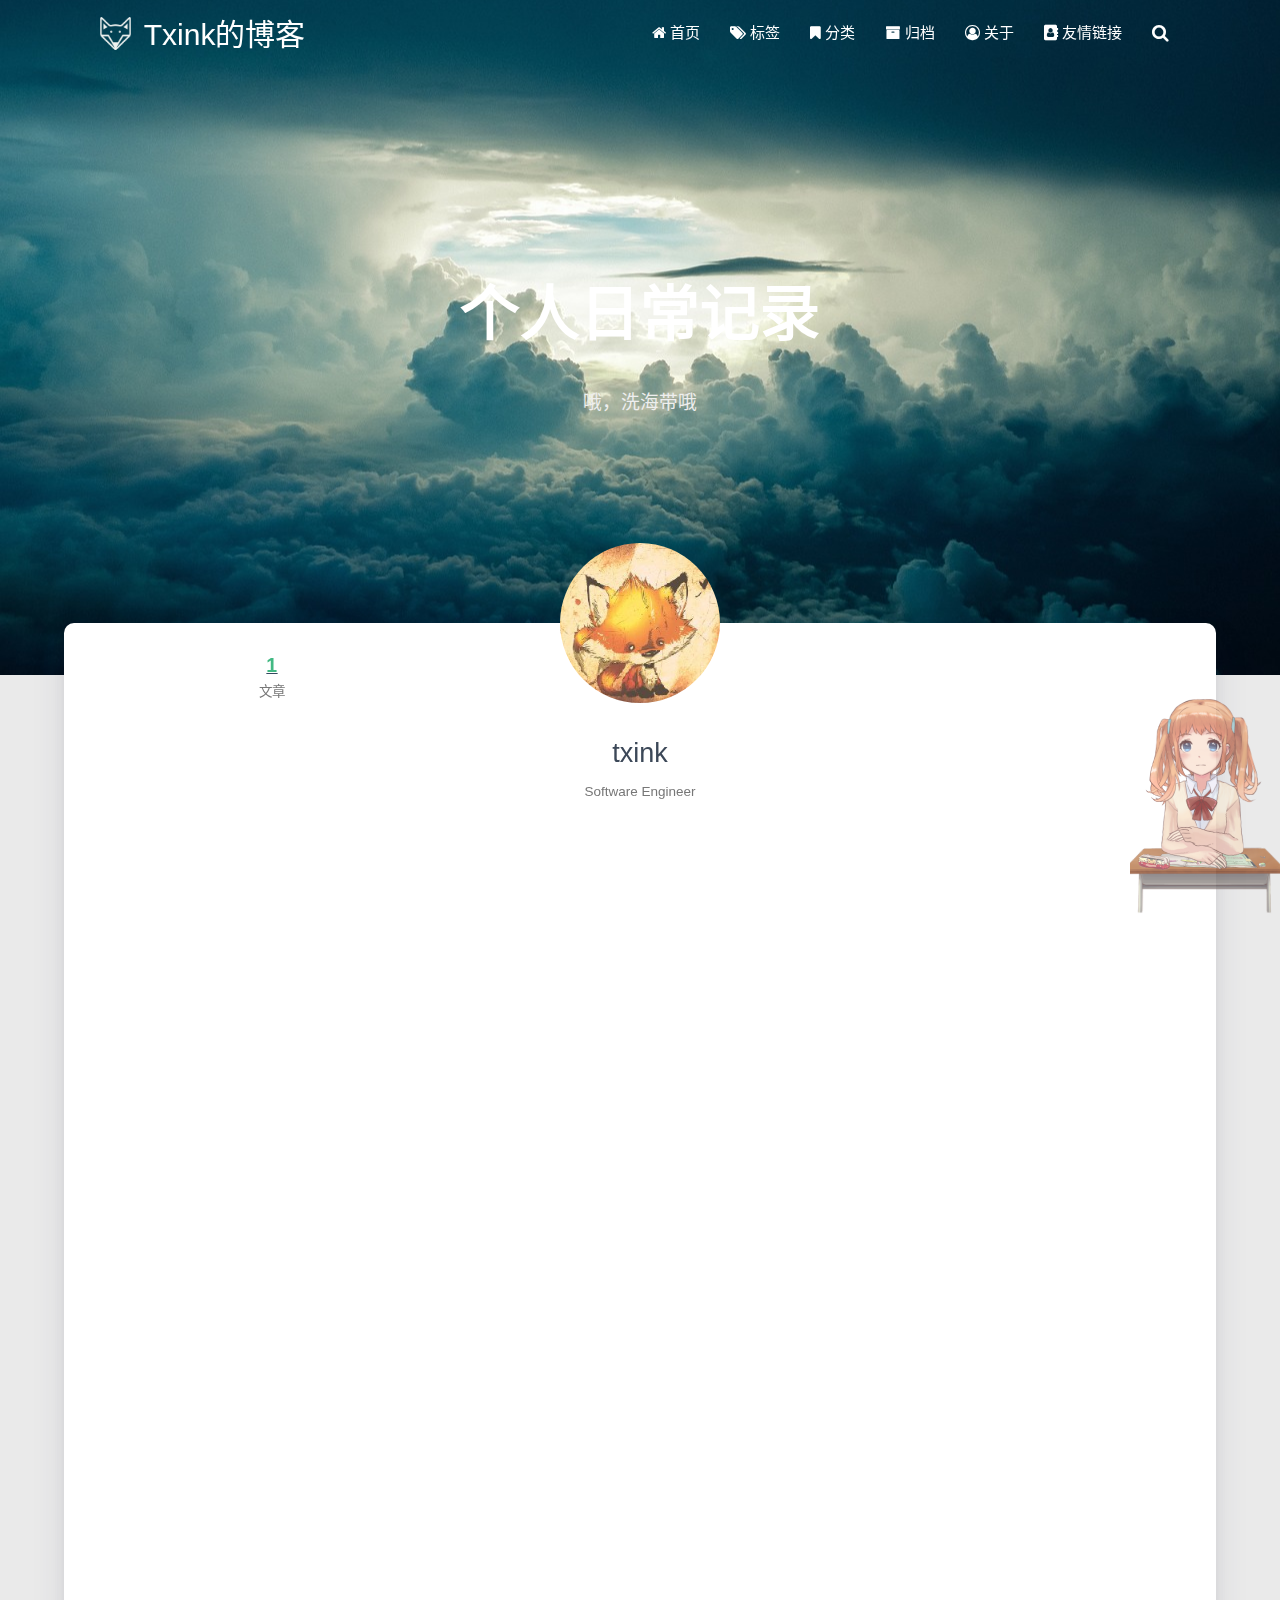
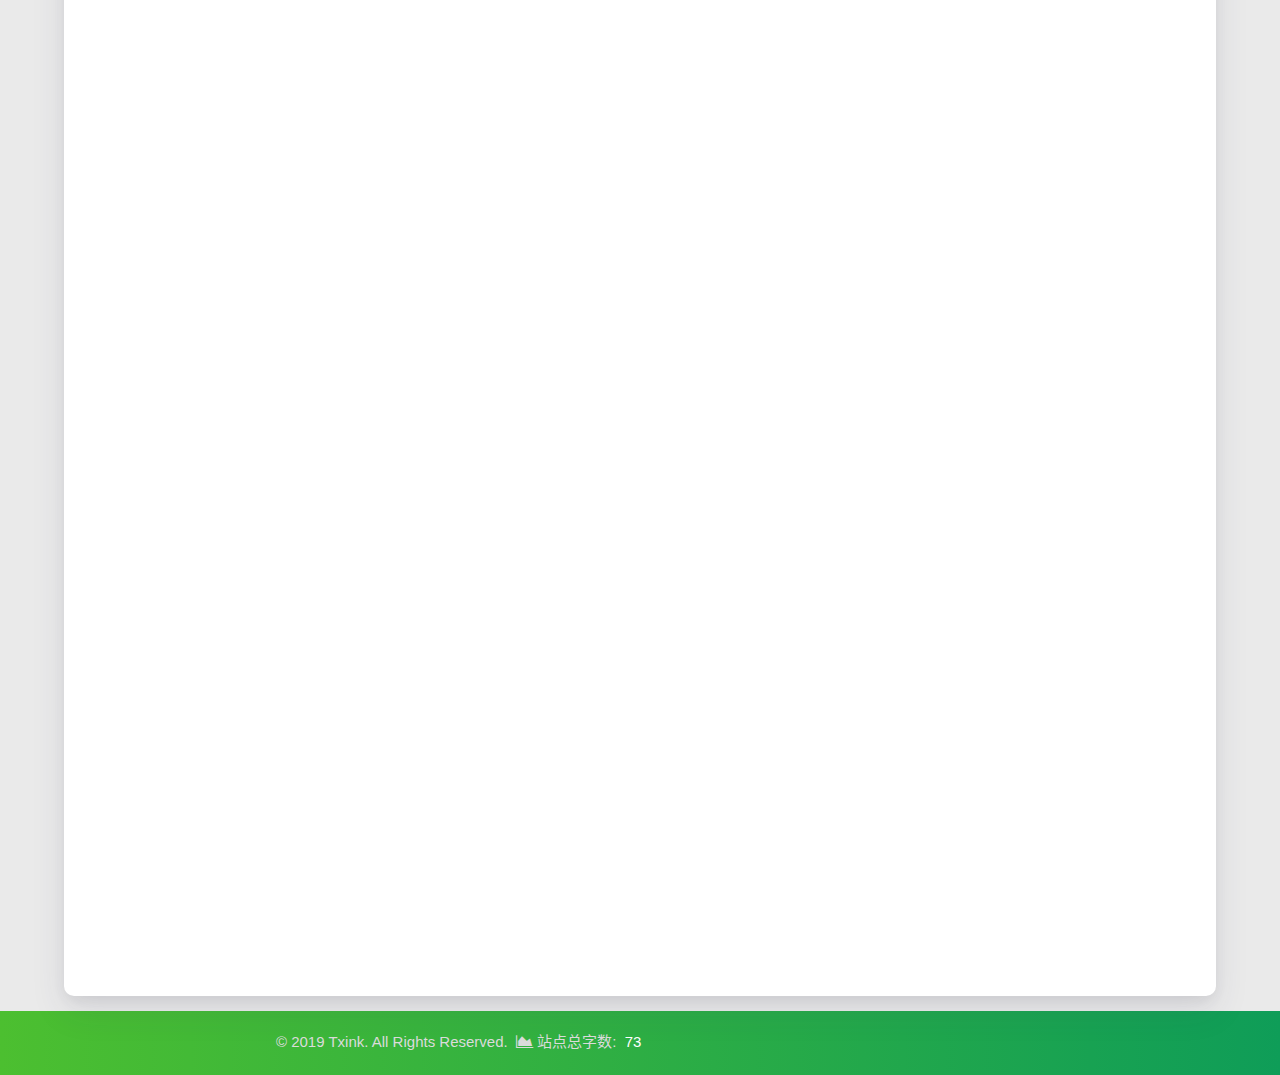
==== commit bf1d3c0f: "Site updated: 2019-09-08 16:32:27" ====
--- a/about/index.html
+++ b/about/index.html
@@ -4,7 +4,7 @@
 
 <head><meta name="generator" content="Hexo 3.9.0">
     <meta charset="utf-8">
-    <meta name="keywords" content="关于, Txink的博客">
+    <meta name="keywords" content="关于, iOS">
     <meta name="description" content="关于 | Txink的博客">
     <meta http-equiv="X-UA-Compatible" content="IE=edge">
     <meta name="viewport" content="width=device-width, initial-scale=1.0, user-scalable=no">
@@ -120,7 +120,7 @@
         <div class="logo-name">Txink的博客</div>
         <div class="logo-desc">
             
-            Never really desperate, only the lost of the soul.
+            哦，洗海带哦
             
         </div>
     </div>
@@ -271,13 +271,13 @@
         <div class="brand">
             <div class="title center-align">
                 
-                    subtitle
+                    个人日常记录
                 
             </div>
 
             <div class="description center-align">
                 
-                    This is your root _config.yml 'description' value.
+                    哦，洗海带哦
                 
             </div>
         </div>
@@ -299,7 +299,7 @@
                     <div class="post-statis col l4 hide-on-med-and-down" data-aos="zoom-in-right">
                         
 <div class="statis">
-    <span class="count"><a href="/" target="_blank">2</a></span>
+    <span class="count"><a href="/" target="_blank">1</a></span>
     <span class="name">文章</span>
 </div>
 
@@ -318,7 +318,7 @@
                                 <div class="post-statis hide-on-large-only" data-aos="zoom-in-right">
                                     
 <div class="statis">
-    <span class="count"><a href="/" target="_blank">2</a></span>
+    <span class="count"><a href="/" target="_blank">1</a></span>
     <span class="name">文章</span>
 </div>
 
@@ -433,7 +433,7 @@
                 name: '文章篇数',
                 type: 'line',
                 color: ['#6772e5'],
-                data: [0,0,0,0,0,0,0,0,0,0,0,0,2],
+                data: [0,0,0,0,0,0,0,0,0,0,0,0,1],
                 markPoint: {
                     symbolSize: 45,
                     color: ['#fa755a','#3ecf8e','#82d3f4'],
@@ -849,5 +849,5 @@
     <script async src="/libs/others/busuanzi.pure.mini.js"></script>
 
 
-</body>
+<script src="/live2dw/lib/L2Dwidget.min.js?094cbace49a39548bed64abff5988b05"></script><script>L2Dwidget.init({"pluginRootPath":"live2dw/","pluginJsPath":"lib/","pluginModelPath":"assets/","tagMode":false,"log":false,"model":{"jsonPath":"/live2dw/assets/shizuku.model.json"},"display":{"position":"right","width":150,"height":300},"mobile":{"show":true},"react":{"opacity":0.7}});</script></body>
 </html>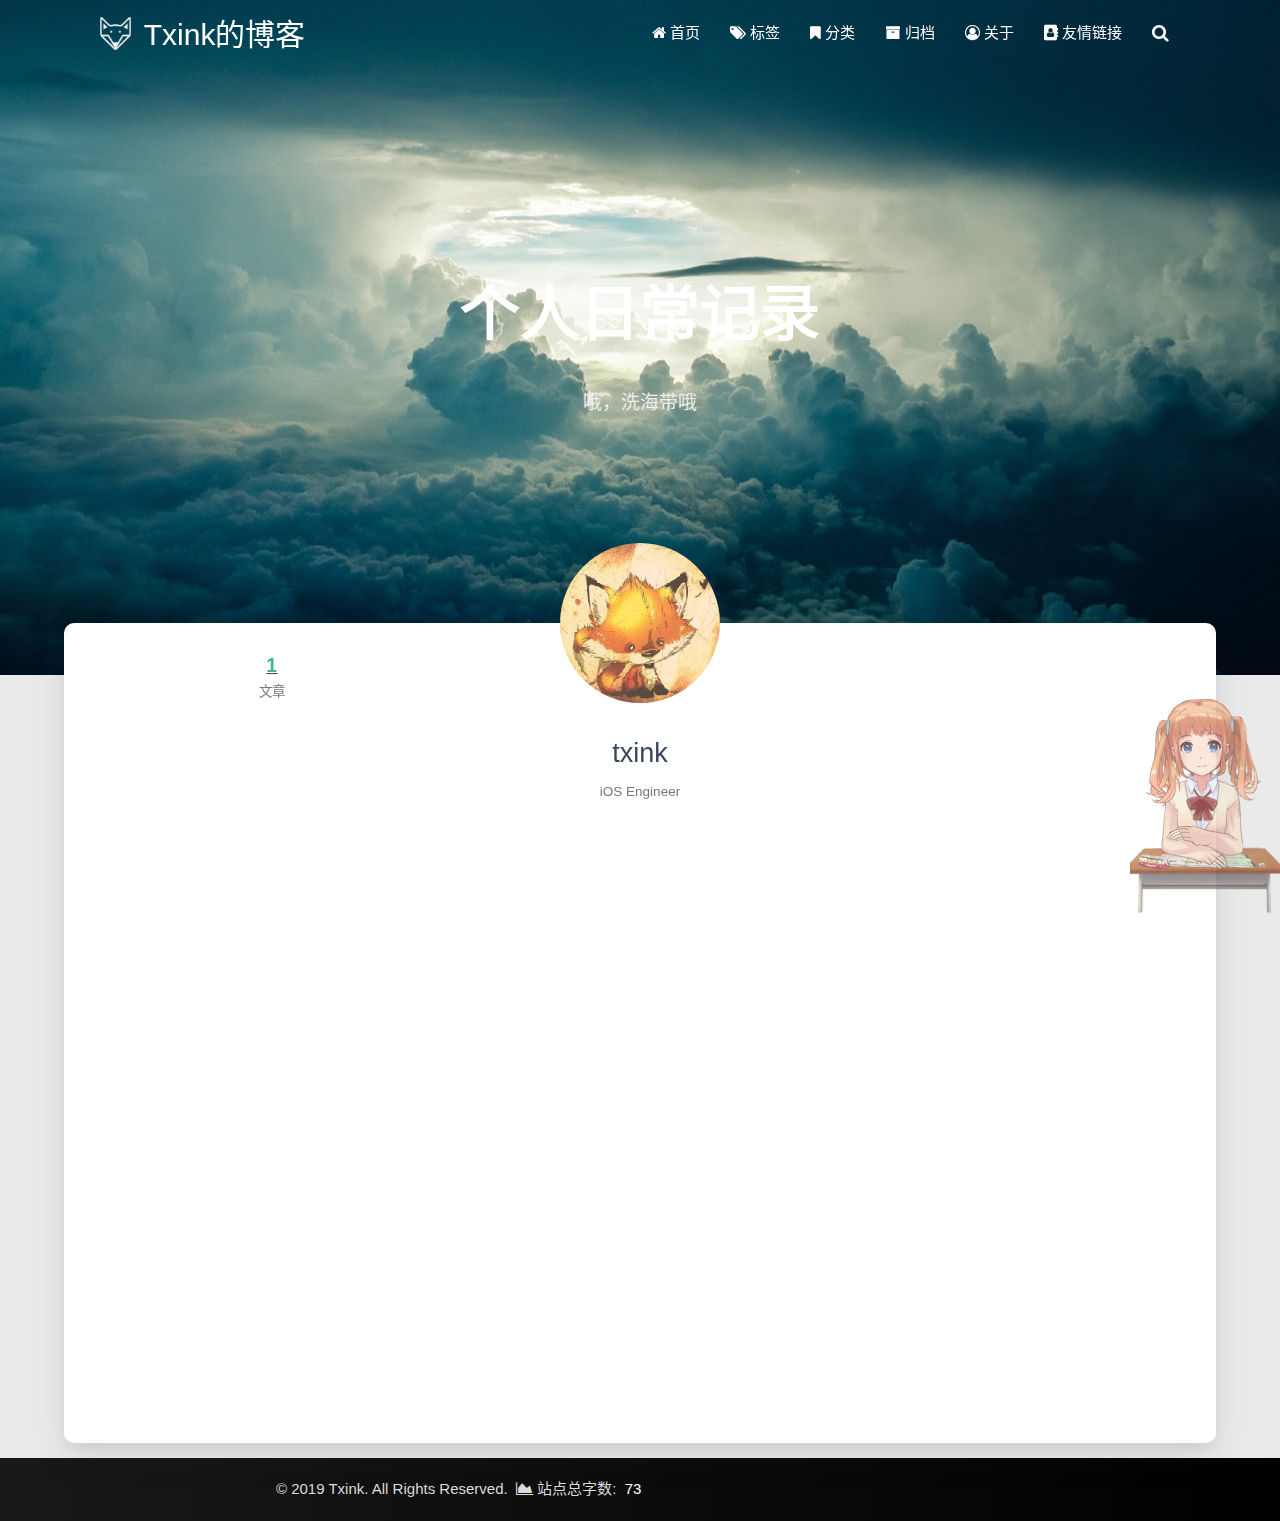
==== commit 909156b2: "Site updated: 2019-09-08 16:49:07" ====
--- a/about/index.html
+++ b/about/index.html
@@ -186,7 +186,7 @@
         
         <li><div class="divider"></div></li>
         <li>
-            <a href="https://github.com/blinkfox/hexo-theme-matery" class="waves-effect waves-light" target="_blank">
+            <a href="https://github.com/txink" class="waves-effect waves-light" target="_blank">
                 <i class="fa fa-github-square fa-fw"></i>Fork Me
             </a>
         </li>
@@ -242,7 +242,7 @@
     }
 </style>
 
-<a href="https://github.com/blinkfox/hexo-theme-matery" class="github-corner tooltipped hide-on-med-and-down" target="_blank"
+<a href="https://github.com/txink" class="github-corner tooltipped hide-on-med-and-down" target="_blank"
    data-tooltip="Fork Me" data-position="left" data-delay="50">
     <svg viewBox="0 0 250 250" aria-hidden="true">
         <path d="M0,0 L115,115 L130,115 L142,142 L250,250 L250,0 Z"></path>
@@ -328,7 +328,7 @@
 
                                 </div>
                                 <div class="title">txink</div>
-                                <div class="career">Software Engineer</div>
+                                <div class="career">iOS Engineer</div>
                                 <div class="social-link hide-on-large-only" data-aos="zoom-in-left">
                                     
 
@@ -542,191 +542,9 @@
 </script>
 
                 
-                
-<div class="my-projects">
-    <div class="title center-align" data-aos="zoom-in-up">
-        <i class="fa fa-gift"></i>&nbsp;&nbsp;我的项目
-    </div>
-    <div class="row">
-        
-        
-        <div class="col s12 m6 l4" data-aos="fade-up">
-            <div class="info center-align">
-                <a href="http://github.com/blinkfox/hexo-theme-matery" class="icon"
-                   style="background: linear-gradient(to bottom right, #66BB6A 0%, #81C784 100%)" target="_blank">
-                    <i class="fa fa-meetup"></i>
-                </a>
-                <div class="info-title">
-                    <a href="http://github.com/blinkfox/hexo-theme-matery" target="_blank">hexo-theme-matery</a>
-                </div>
-                <div class="info-desc">This is a Hexo blog theme with 'Material Design' and responsive design.</div>
-            </div>
-        </div>
-        
-        <div class="col s12 m6 l4" data-aos="fade-up">
-            <div class="info center-align">
-                <a href="https://github.com/blinkfox/zealot" class="icon"
-                   style="background: linear-gradient(to bottom right, #F06292 0%, #EF5350 100%)" target="_blank">
-                    <i class="fa fa-database"></i>
-                </a>
-                <div class="info-title">
-                    <a href="https://github.com/blinkfox/zealot" target="_blank">zealt</a>
-                </div>
-                <div class="info-desc">一个轻量级的SQL和参数动态生成工具库</div>
-            </div>
-        </div>
-        
-        <div class="col s12 m6 l4" data-aos="fade-up">
-            <div class="info center-align">
-                <a href="https://github.com/blinkfox/typora-vue-theme" class="icon"
-                   style="background: linear-gradient(to bottom right, #29B6F6 0%, #1E88E5 100%)" target="_blank">
-                    <i class="fa fa-file-text-o"></i>
-                </a>
-                <div class="info-title">
-                    <a href="https://github.com/blinkfox/typora-vue-theme" target="_blank">typora-vue-theme</a>
-                </div>
-                <div class="info-desc">This is a typora theme inspired by Vue document style.</div>
-            </div>
-        </div>
-        
-        
-    </div>
-</div>
-                
-
-                
-                
-<div class="my-skills">
-    <div class="title center-align" data-aos="zoom-in-up">
-        <i class="fa fa-wrench"></i>&nbsp;&nbsp;我的技能
-    </div>
-    <div class="row">
-        
-        
-        
-        <div class="col s12 m6 l6" data-aos="fade-up">
-            <div class="skillbar">
-                <div class="skillbar-title"
-                     style="background: linear-gradient(to right, #FF0066 0%, #FF00CC 100%); width: 85%">
-                    <span>Java</span>
-                </div>
-                <div class="skill-bar-percent">85%</div>
-            </div>
-        </div>
-        
-        
-        <div class="col s12 m6 l6" data-aos="fade-up">
-            <div class="skillbar">
-                <div class="skillbar-title"
-                     style="background: linear-gradient(to right, #9900FF 0%, #CC66FF 100%); width: 80%">
-                    <span>JavaScript</span>
-                </div>
-                <div class="skill-bar-percent">80%</div>
-            </div>
-        </div>
-        
-        
-        <div class="col s12 m6 l6" data-aos="fade-up">
-            <div class="skillbar">
-                <div class="skillbar-title"
-                     style="background: linear-gradient(to right, #2196F3 0%, #42A5F5 100%); width: 80%">
-                    <span>HTML5</span>
-                </div>
-                <div class="skill-bar-percent">80%</div>
-            </div>
-        </div>
-        
-        
-        <div class="col s12 m6 l6" data-aos="fade-up">
-            <div class="skillbar">
-                <div class="skillbar-title"
-                     style="background: linear-gradient(to right, #00BCD4 0%, #80DEEA 100%); width: 70%">
-                    <span>CSS</span>
-                </div>
-                <div class="skill-bar-percent">70%</div>
-            </div>
-        </div>
-        
-        
-        <div class="col s12 m6 l6" data-aos="fade-up">
-            <div class="skillbar">
-                <div class="skillbar-title"
-                     style="background: linear-gradient(to right, #4CAF50 0%, #81C784 100%); width: 90%">
-                    <span>SQL</span>
-                </div>
-                <div class="skill-bar-percent">90%</div>
-            </div>
-        </div>
-        
-        
-        <div class="col s12 m6 l6" data-aos="fade-up">
-            <div class="skillbar">
-                <div class="skillbar-title"
-                     style="background: linear-gradient(to right, #FFEB3B 0%, #FFF176 100%); width: 75%">
-                    <span>程序设计</span>
-                </div>
-                <div class="skill-bar-percent">75%</div>
-            </div>
-        </div>
-        
-        
-    </div>
-
-    
-
-    
-    <div class="other-skills chip-container" data-aos="zoom-in-up">
-        <div class="sub-title center-align"><i class="fa fa-book"></i>&nbsp;&nbsp;其他技能</div>
-        <div class="tag-chips center-align">
-            
-        </div>
-    </div>
-    
-
-</div>
-                
-
-                
-                
-<div id="myGallery" class="my-gallery">
-    <div class="title center-align" data-aos="zoom-in-up">
-        <i class="fa fa-photo"></i>&nbsp;&nbsp;相册
-    </div>
-    <div class="row">
-        
-        
-        <div class="photo col s12 m6 l4" data-aos="fade-up">
-            <div class="img-item" data-src="/medias/featureimages/0.jpg">
-                <img src="/medias/featureimages/0.jpg" class="responsive-img">
-            </div>
-        </div>
-        
-        <div class="photo col s12 m6 l4" data-aos="fade-up">
-            <div class="img-item" data-src="/medias/featureimages/1.jpg">
-                <img src="/medias/featureimages/1.jpg" class="responsive-img">
-            </div>
-        </div>
-        
-        <div class="photo col s12 m6 l4" data-aos="fade-up">
-            <div class="img-item" data-src="/medias/featureimages/2.jpg">
-                <img src="/medias/featureimages/2.jpg" class="responsive-img">
-            </div>
-        </div>
-        
-        
-    </div>
-</div>
-
-<script>
-    $(function () {
-        let animateClass = 'animated pulse';
-        $('#myGallery .photo').hover(function () {
-            $(this).addClass(animateClass);
-        }, function () {
-            $(this).removeClass(animateClass);
-        });
-    });
-</script>
+
+                
+
                 
 
             </div>
--- a/css/matery.css
+++ b/css/matery.css
@@ -163,7 +163,7 @@
 }
 
 .bg-color {
-    background-image: linear-gradient(to right, #4cbf30 0%, #0f9d58 100%);
+    background-image: linear-gradient(to right, #171817 0%, #000000 100%);
 }
 
 .text-color {
